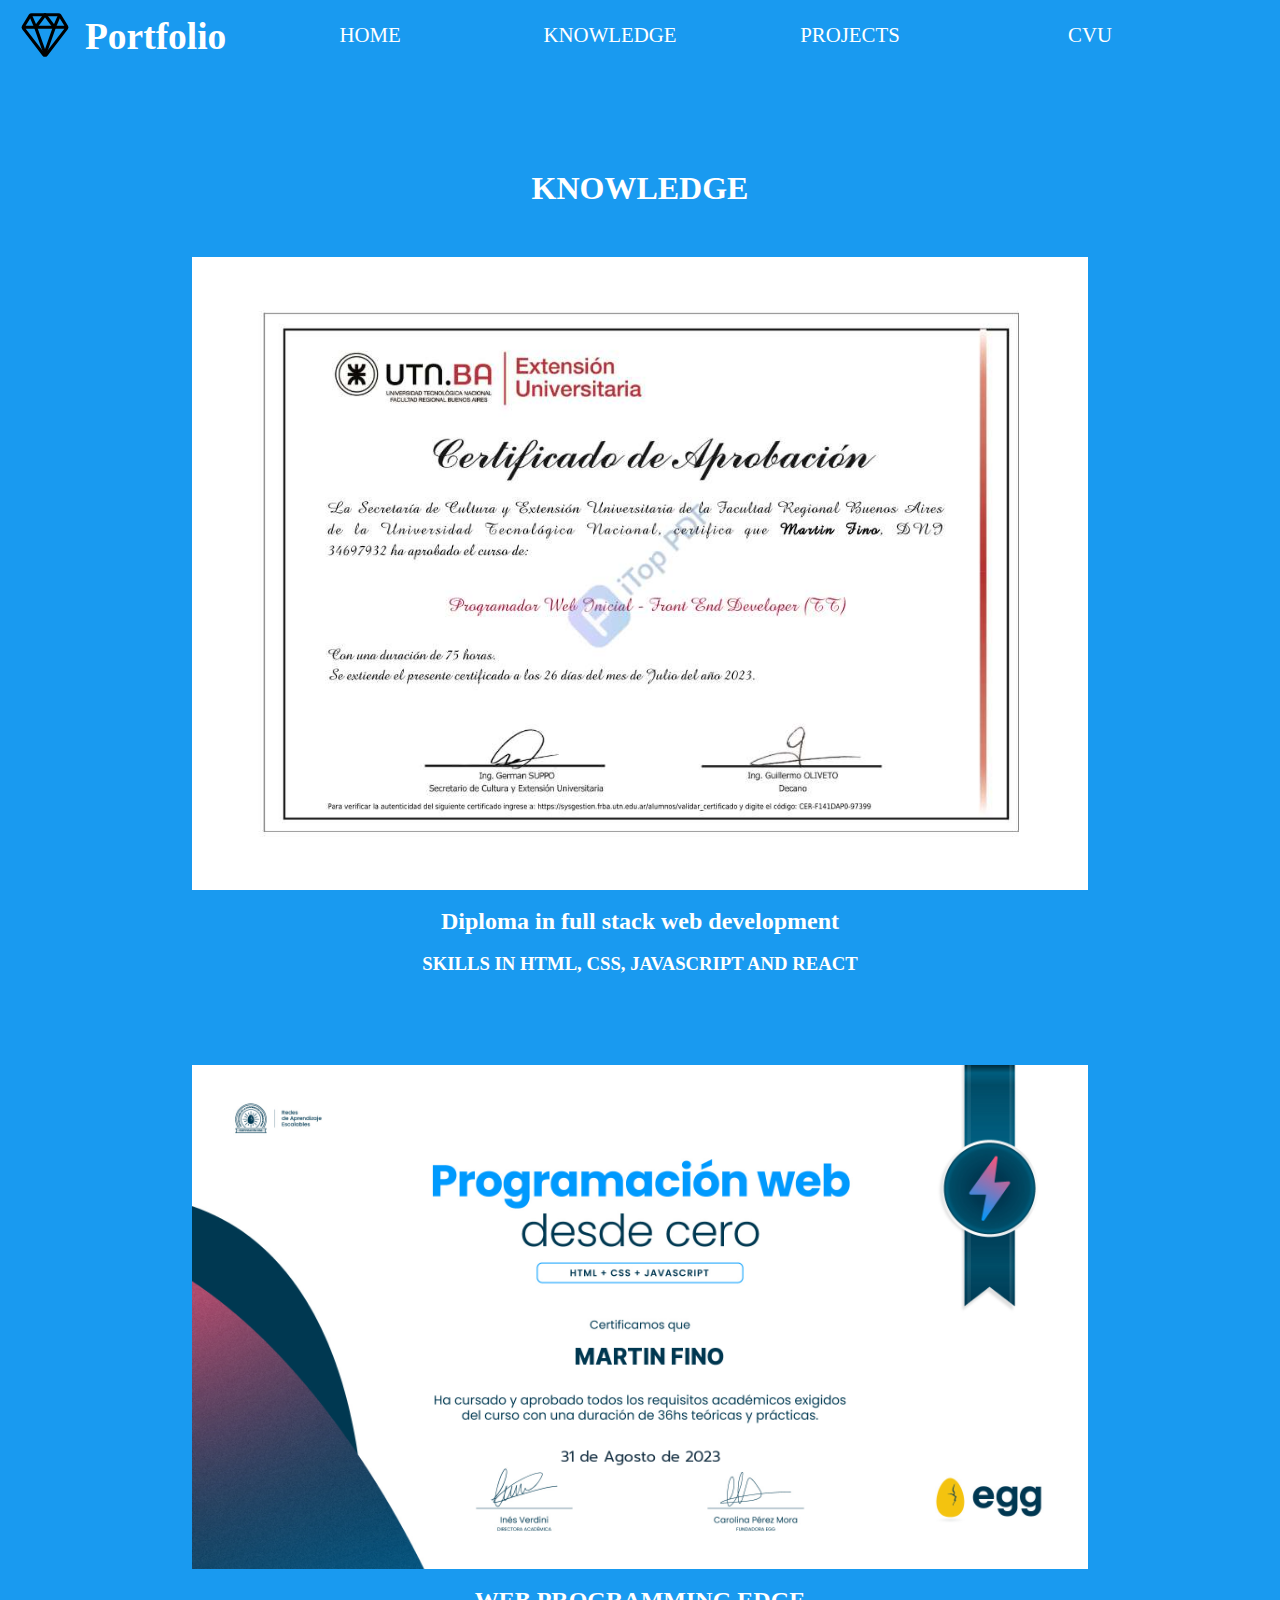
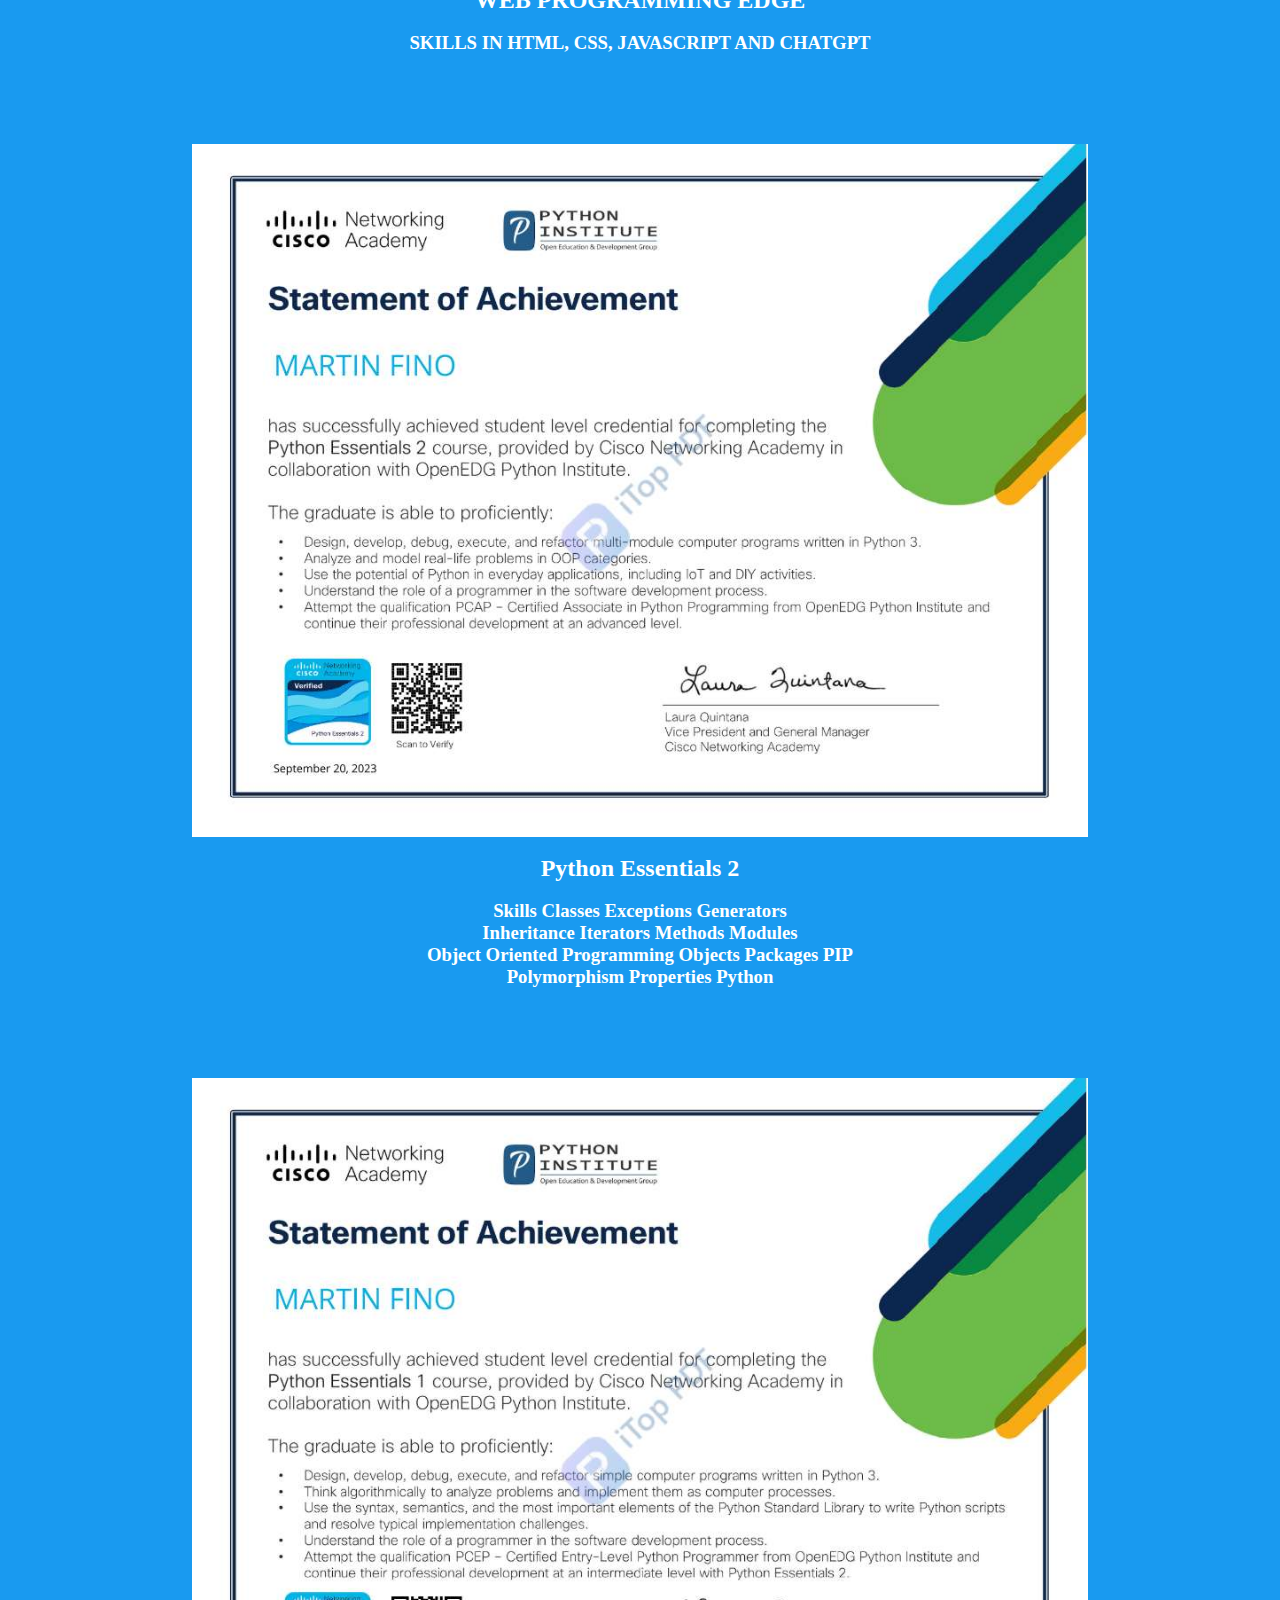
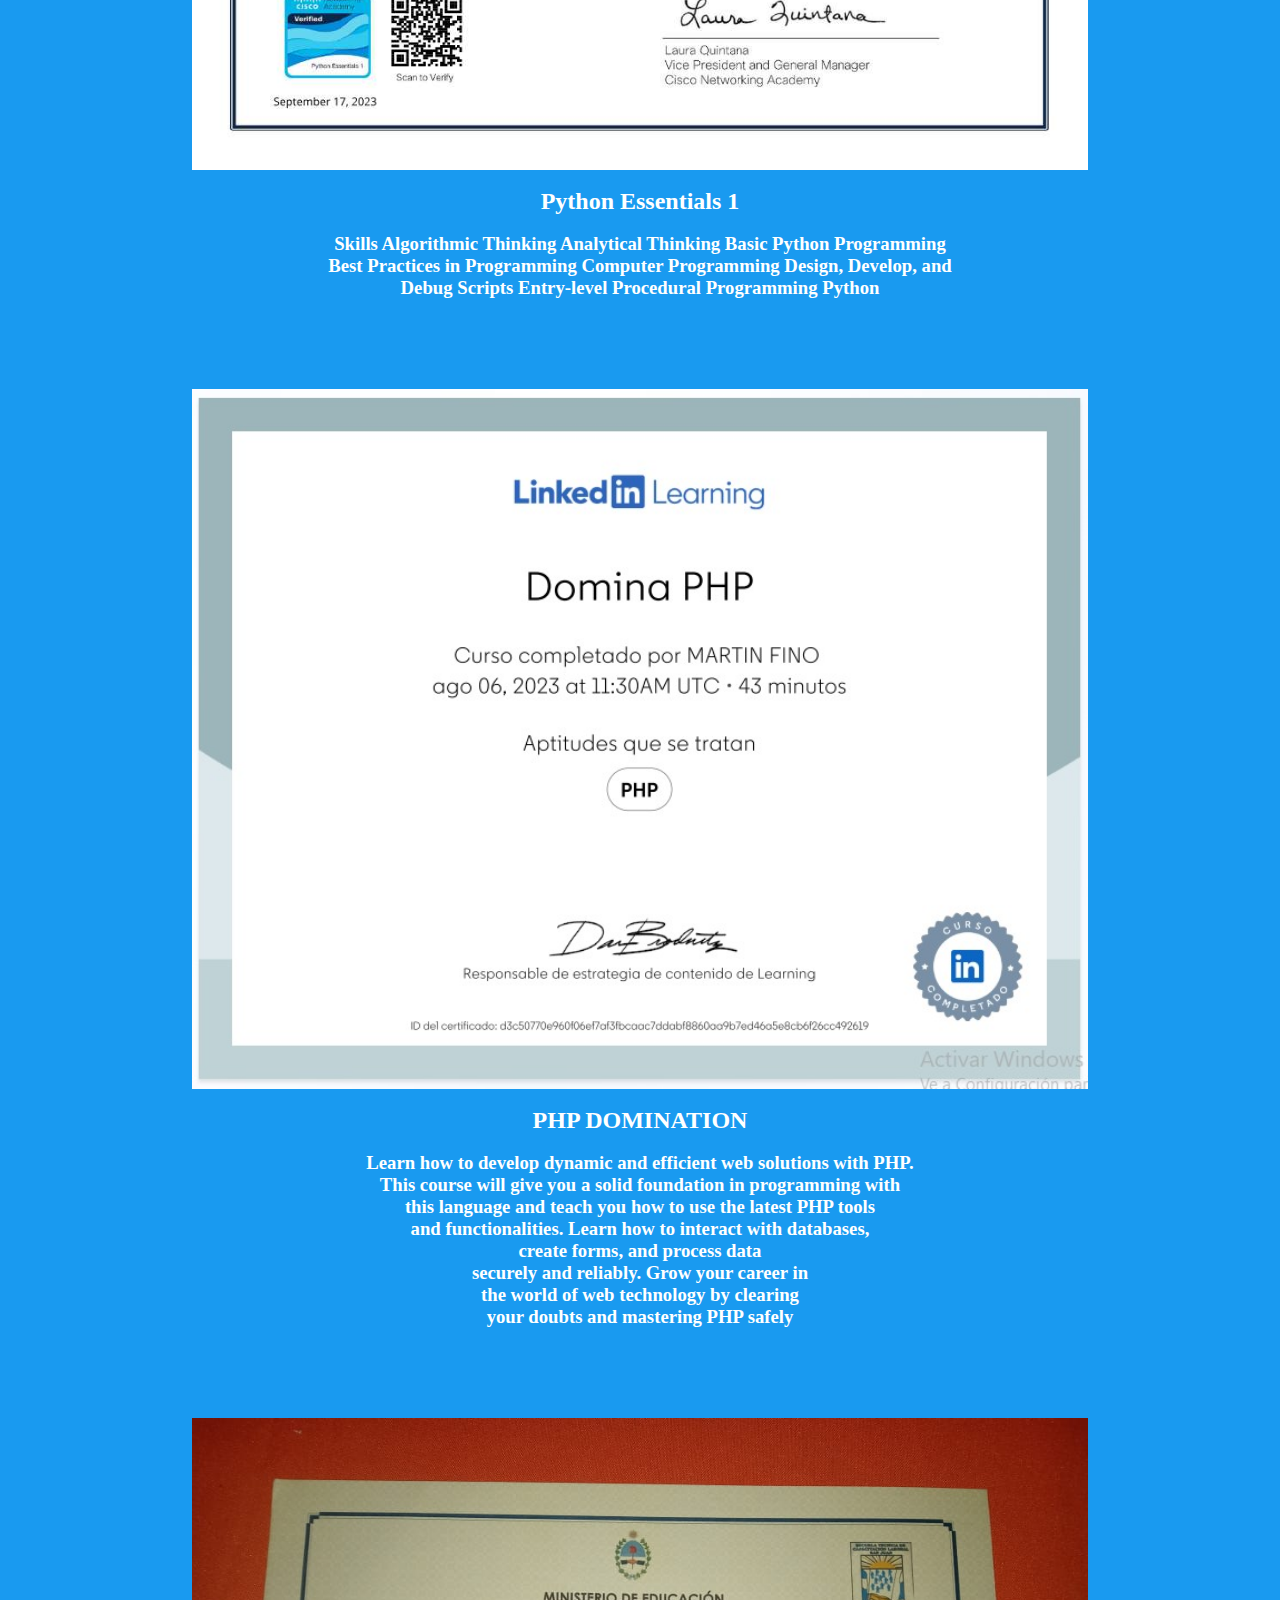
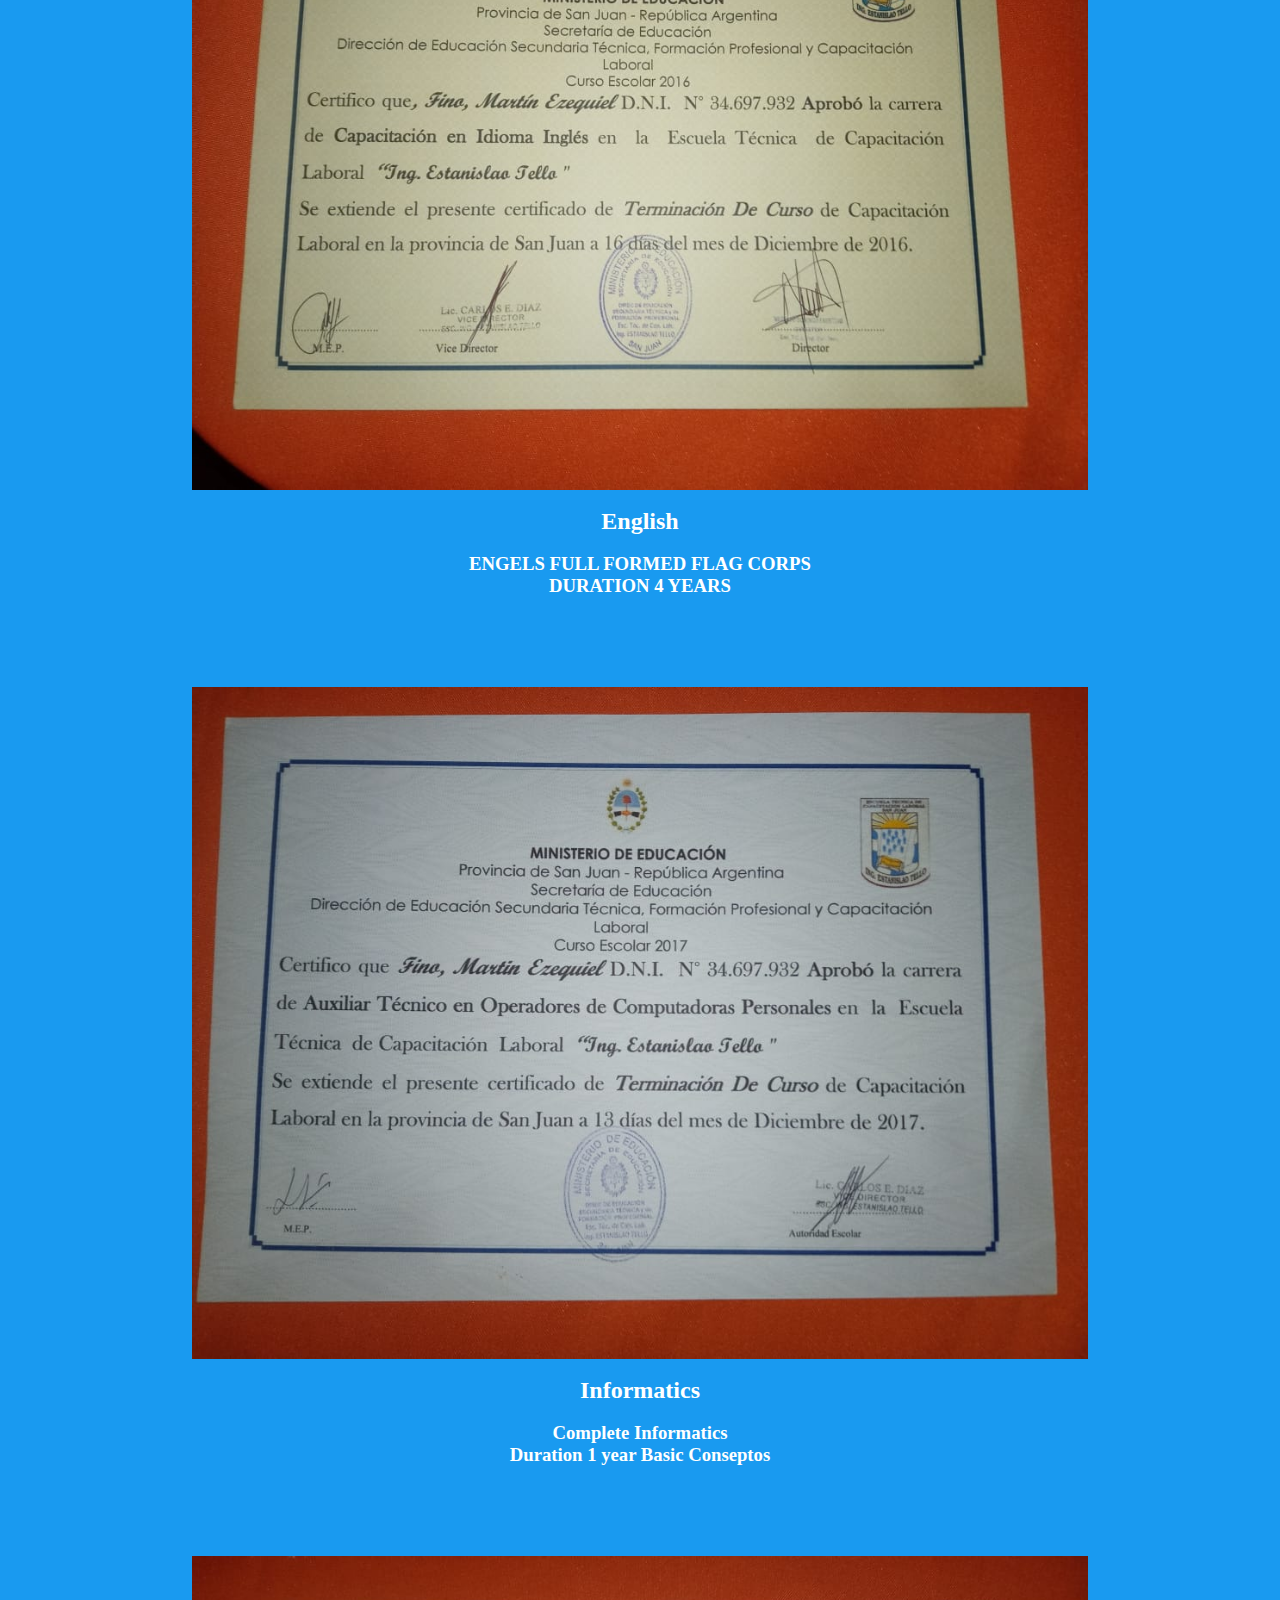
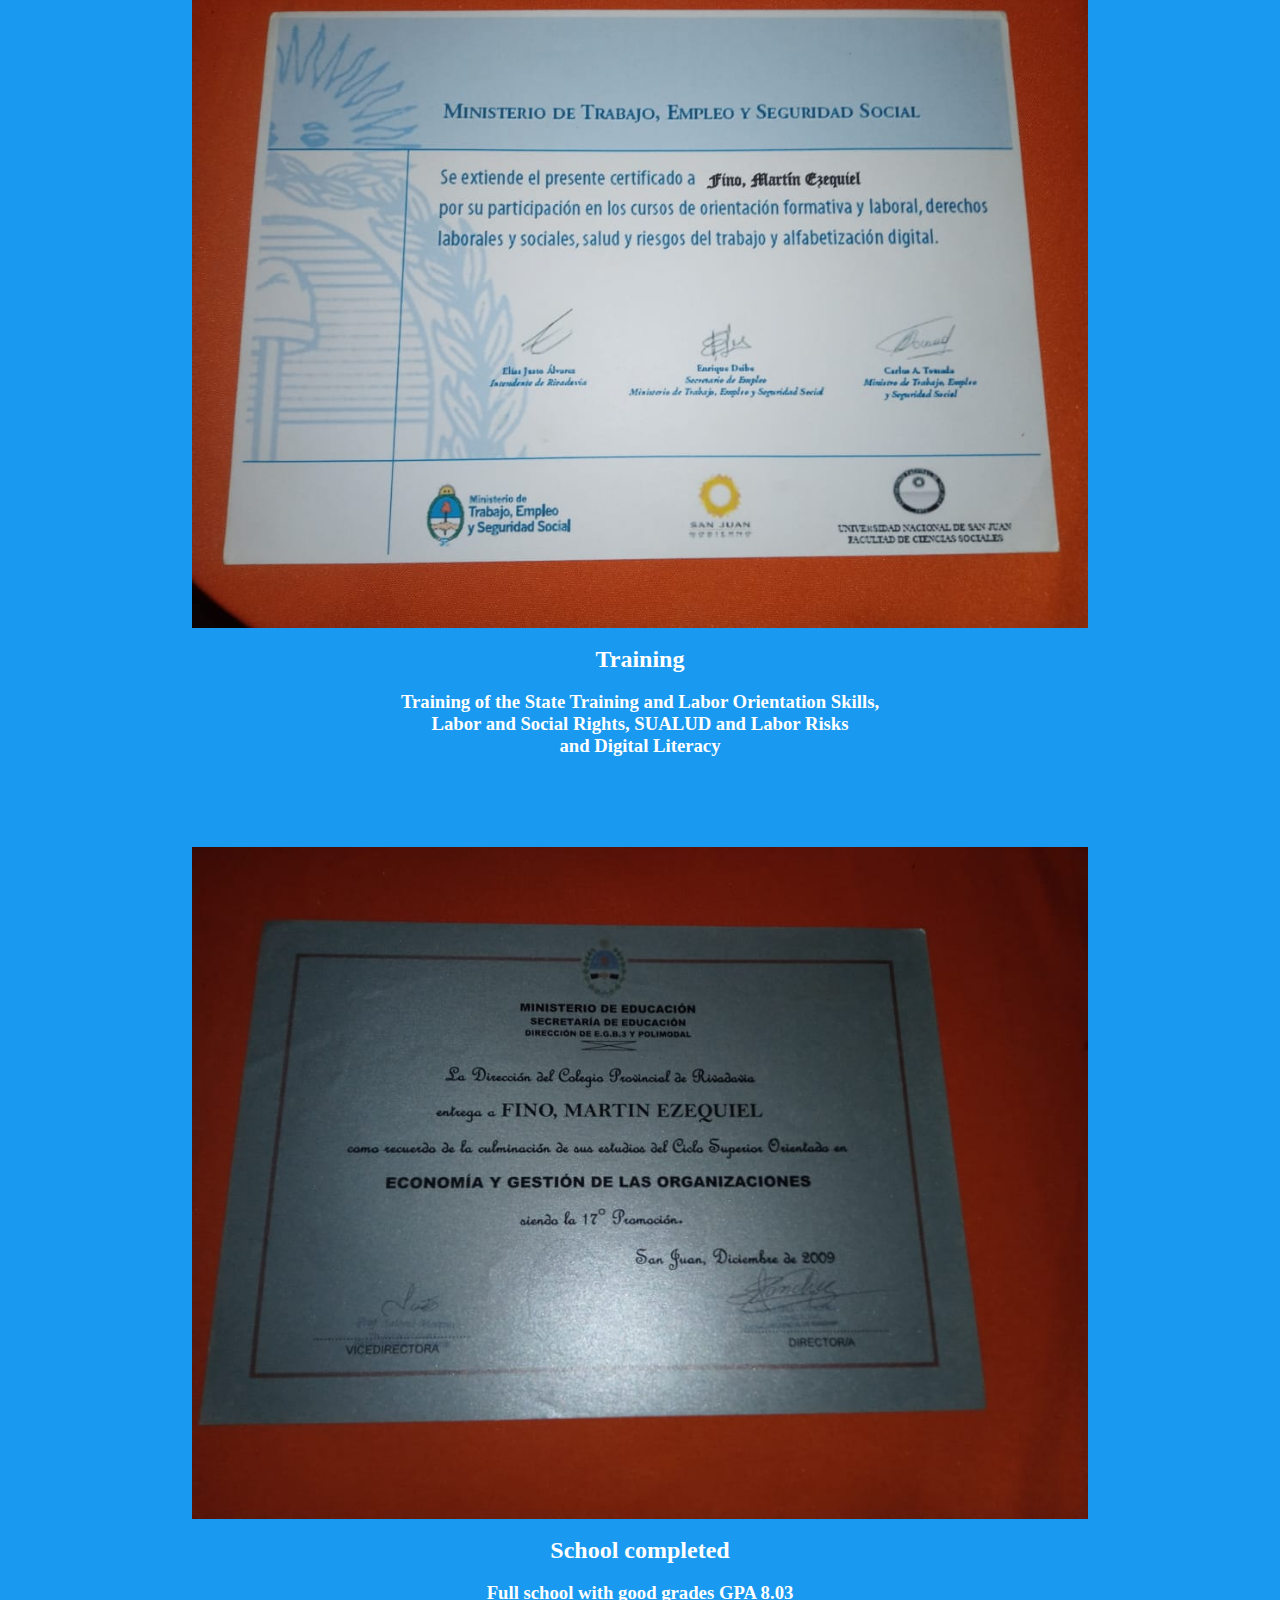
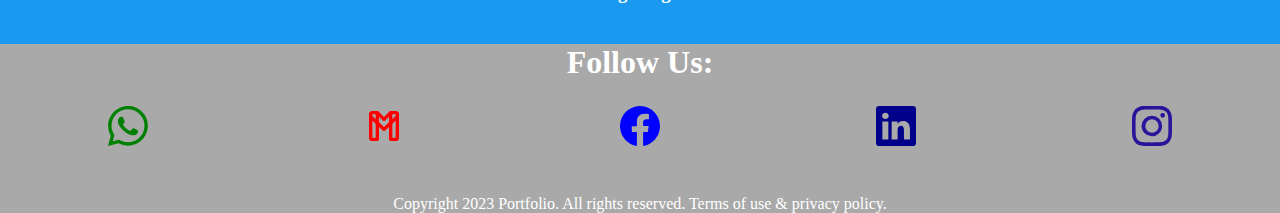
==== PAGE/KNOWLEDE.HTML @ e9151f16 "first commit" ====
<!DOCTYPE html>
<html lang="en">
<head>
    <meta charset="UTF-8">
    <meta name="viewport" content="width=device-width, initial-scale=1.0">
    <title>KNOWLEDGE</title>
    <link rel="stylesheet" href="../CSS/KOWLEDE.CSS">
</head>
<body>
    <header>
        <div class="logo">
            <a href="../index.html"><img src="../IMAGENES/diamond-outline.svg" alt="logo">
            </a>
            <div class="logo1">
                <h3>Portfolio</h3>
            </div>
        </div>
        <nav>
            <ul class="enlaces-menu">
                <li>
                    <a href="../index.html" class="color1">HOME</a>
                </li>
                <li>
                    <a href="../PAGE/KNOWLEDE.HTML" class="color1">KNOWLEDGE</a>
                </li>
                <li>
                    <a href="../PAGE/PROJECTS.HTML" class="color1">PROJECTS</a>
                </li>
                <!-- <li>
                    <a href="../PAGE/RESUME.HTML" class="color1">RESUME</a>
                </li> -->
                <li>
                    <a href="../IMAGENES/Martin_Fino (2).pdf" target="_blank" class="color1">CVU</a>
                </li>
            </ul>
            <button class="ham" type="button">
                <span class="br-1"></span>
                <span class="br-2"></span>
                <span class="br-3"></span>
            </button>
        </nav>
    </header>
    <section>
        <main>
            <h1 class="t">KNOWLEDGE</h1>
            <div class="card">
                <img src="../IMAGENES/estudios/Certificados_1.jpg" alt="titulo" class="img">
                <br>
                <h2>Diploma in full stack web development</h2>
                <br>
                <h3>SKILLS IN HTML, CSS, JAVASCRIPT AND REACT</h3>
            </div>
            <div class="card">
                <img src="../IMAGENES/estudios/Programación Web desde Cero.jpeg" alt="titulo" class="img">
                <br>
                <h2>WEB PROGRAMMING EDGE</h2>
                <br>
                <h3>SKILLS IN HTML, CSS, JAVASCRIPT AND CHATGPT</h3>
            </div>
            <div class="card">
                <img src="../IMAGENES/estudios/Python_Essentials_2_Badge20230920-42-sxva0k_1.jpg" alt="titulo" class="img">
                <br>
                <h2>Python Essentials 2</h2>
                <br>
                <h3>Skills
                    Classes
                    Exceptions
                    Generators <br>
                    Inheritance 
                    Iterators
                    Methods
                    Modules <br>
                    Object Oriented Programming
                    Objects 
                    Packages
                    PIP <br>
                    Polymorphism
                    Properties
                    Python</h3>
            </div>
            <div class="card">
                <img src="../IMAGENES/estudios/PYTHON_1.jpg" alt="titulo" class="img">
                <br>
                <h2>Python Essentials 1</h2>
                <br>
                <h3>Skills
                    Algorithmic Thinking
                    Analytical Thinking
                    Basic Python Programming <br>
                    Best Practices in Programming
                    Computer Programming
                    Design, Develop, and  <br>Debug Scripts
                    Entry-level
                    Procedural Programming
                    Python</h3>
            </div>
            <div class="card">
                <img src="../IMAGENES/estudios/PHP.jpg" alt="titulo" class="img">
                <br>
                <h2>PHP DOMINATION</h2>
                <br>
                <h3>Learn how to develop dynamic and efficient web solutions with PHP. <br> This course will give you a solid foundation in programming with <br> this language and teach you how to use the latest PHP tools <br> and functionalities. Learn how to interact with databases, <br> create forms, and process data <br> securely and reliably. Grow your career in <br> the world of web technology by clearing <br> your doubts and mastering PHP safely</h3>
            </div>
            <div class="card">
                <img src="../IMAGENES/estudios/English.jpg" alt="titulo" class="img">
                <br>
                <h2>English</h2>
                <br>
                <h3>ENGELS FULL FORMED FLAG CORPS <br> DURATION 4 YEARS</h3>
            </div>
            <div class="card">
                <img src="../IMAGENES/estudios/info.jpg" alt="titulo" class="img">
                <br>
                <h2>Informatics</h2>
                <br>
                <h3>Complete Informatics <br> Duration 1 year Basic Conseptos</h3>
            </div>
            <div class="card">
                <img src="../IMAGENES/estudios/proyects.jpg" alt="titulo" class="img">
                <br>
                <h2>Training</h2>
                <br>
                <h3 class="text">Training of the State Training and Labor Orientation Skills,<br> Labor and Social Rights, SUALUD and Labor Risks <br> and Digital Literacy</h3>
            </div>
            <div class="card">
                <img src="../IMAGENES/estudios/school.jpg" alt="titulo" class="img">
                <br>
                <h2>School completed</h2>
                <br>
                <h3>Full school with good grades GPA 8.03</h3>
            </div>
        </main>
    </section>
    <footer class='footer'>
        <div>
            <h3 class="us">Follow Us:</h3>
        </div>
        <div class="bottonfooter">
            <div>
                <nav>
                    <a href="https://chat.whatsapp.com/LFIH859lJWk7SnkrAvkCuC" target="_blank" class="whatsapp">
                        <svg xmlns="http://www.w3.org/2000/svg" width="40" height="40" fill="currentColor" class="bi bi-whatsapp" viewBox="0 0 16 16">
                            <path d="M13.601 2.326A7.854 7.854 0 0 0 7.994 0C3.627 0 .068 3.558.064 7.926c0 1.399.366 2.76 1.057 3.965L0 16l4.204-1.102a7.933 7.933 0 0 0 3.79.965h.004c4.368 0 7.926-3.558 7.93-7.93A7.898 7.898 0 0 0 13.6 2.326zM7.994 14.521a6.573 6.573 0 0 1-3.356-.92l-.24-.144-2.494.654.666-2.433-.156-.251a6.56 6.56 0 0 1-1.007-3.505c0-3.626 2.957-6.584 6.591-6.584a6.56 6.56 0 0 1 4.66 1.931 6.557 6.557 0 0 1 1.928 4.66c-.004 3.639-2.961 6.592-6.592 6.592zm3.615-4.934c-.197-.099-1.17-.578-1.353-.646-.182-.065-.315-.099-.445.099-.133.197-.513.646-.627.775-.114.133-.232.148-.43.05-.197-.1-.836-.308-1.592-.985-.59-.525-.985-1.175-1.103-1.372-.114-.198-.011-.304.088-.403.087-.088.197-.232.296-.346.1-.114.133-.198.198-.33.065-.134.034-.248-.015-.347-.05-.099-.445-1.076-.612-1.47-.16-.389-.323-.335-.445-.34-.114-.007-.247-.007-.38-.007a.729.729 0 0 0-.529.247c-.182.198-.691.677-.691 1.654 0 .977.71 1.916.81 2.049.098.133 1.394 2.132 3.383 2.992.47.205.84.326 1.129.418.475.152.904.129 1.246.08.38-.058 1.171-.48 1.338-.943.164-.464.164-.86.114-.943-.049-.084-.182-.133-.38-.232z"/>
                        </svg>
                    </a>
                </nav>
            </div>
            <div>
                <nav>
                    <a href="https://www.gmail.com/" target="_blank" class="gmail">
                        <svg xmlns="http://www.w3.org/2000/svg" class="icon icon-tabler icon-tabler-brand-gmail" width="40" height="40" viewBox="0 0 24 24" stroke-width="2" stroke="currentColor" fill="none" stroke-linecap="round" stroke-linejoin="round">
                            <path stroke="none" d="M0 0h24v24H0z" fill="none"></path>
                            <path d="M16 20h3a1 1 0 0 0 1 -1v-14a1 1 0 0 0 -1 -1h-3v16z"></path>
                            <path d="M5 20h3v-16h-3a1 1 0 0 0 -1 1v14a1 1 0 0 0 1 1z"></path>
                            <path d="M16 4l-4 4l-4 -4"></path>
                            <path d="M4 6.5l8 7.5l8 -7.5"></path>
                        </svg>
                    </a>
                </nav>
            </div>
            <div>
                <nav>
                    <a href="https://www.facebook.com/profile.php?id=100082192417567&mibextid=2JQ9oc" target="_blank" class="facebook">
                        <svg xmlns="http://www.w3.org/2000/svg" width="40" height="40" fill="currentColor" class="bi bi-facebook" viewBox="0 0 16 16">
                            <path d="M16 8.049c0-4.446-3.582-8.05-8-8.05C3.58 0-.002 3.603-.002 8.05c0 4.017 2.926 7.347 6.75 7.951v-5.625h-2.03V8.05H6.75V6.275c0-2.017 1.195-3.131 3.022-3.131.876 0 1.791.157 1.791.157v1.98h-1.009c-.993 0-1.303.621-1.303 1.258v1.51h2.218l-.354 2.326H9.25V16c3.824-.604 6.75-3.934 6.75-7.951z"/>
                        </svg>
                    </a>
                </nav>
            </div>
            <div>
                <nav>
                    <a href="https://www.linkedin.com/in/martin-fino-966a54286" target="_blank" class="linkedin">
                        <svg xmlns="http://www.w3.org/2000/svg" width="40" height="40" fill="currentColor" class="bi bi-linkedin" viewBox="0 0 16 16">
                            <path d="M0 1.146C0 .513.526 0 1.175 0h13.65C15.474 0 16 .513 16 1.146v13.708c0 .633-.526 1.146-1.175 1.146H1.175C.526 16 0 15.487 0 14.854V1.146zm4.943 12.248V6.169H2.542v7.225h2.401zm-1.2-8.212c.837 0 1.358-.554 1.358-1.248-.015-.709-.52-1.248-1.342-1.248-.822 0-1.359.54-1.359 1.248 0 .694.521 1.248 1.327 1.248h.016zm4.908 8.212V9.359c0-.216.016-.432.08-.586.173-.431.568-.878 1.232-.878.869 0 1.216.662 1.216 1.634v3.865h2.401V9.25c0-2.22-1.184-3.252-2.764-3.252-1.274 0-1.845.7-2.165 1.193v.025h-.016a5.54 5.54 0 0 1 .016-.025V6.169h-2.4c.03.678 0 7.225 0 7.225h2.4z"/>
                        </svg>
                    </a>
                </nav>
            </div>
            <div>
                <nav>
                    <a href="https://www.instagram.com/invites/contact/?i=o2qg4no1tssk&utm_content=rd54gb5" target="_blank" class="instagram">
                        <svg xmlns="http://www.w3.org/2000/svg" width="40" height="40" fill="currentColor" class="bi bi-instagram" viewBox="0 0 16 16">
                            <path d="M8 0C5.829 0 5.556.01 4.703.048 3.85.088 3.269.222 2.76.42a3.917 3.917 0 0 0-1.417.923A3.927 3.927 0 0 0 .42 2.76C.222 3.268.087 3.85.048 4.7.01 5.555 0 5.827 0 8.001c0 2.172.01 2.444.048 3.297.04.852.174 1.433.372 1.942.205.526.478.972.923 1.417.444.445.89.719 1.416.923.51.198 1.09.333 1.942.372C5.555 15.99 5.827 16 8 16s2.444-.01 3.298-.048c.851-.04 1.434-.174 1.943-.372a3.916 3.916 0 0 0 1.416-.923c.445-.445.718-.891.923-1.417.197-.509.332-1.09.372-1.942C15.99 10.445 16 10.173 16 8s-.01-2.445-.048-3.299c-.04-.851-.175-1.433-.372-1.941a3.926 3.926 0 0 0-.923-1.417A3.911 3.911 0 0 0 13.24.42c-.51-.198-1.092-.333-1.943-.372C10.443.01 10.172 0 7.998 0h.003zm-.717 1.442h.718c2.136 0 2.389.007 3.232.046.78.035 1.204.166 1.486.275.373.145.64.319.92.599.28.28.453.546.598.92.11.281.24.705.275 1.485.039.843.047 1.096.047 3.231s-.008 2.389-.047 3.232c-.035.78-.166 1.203-.275 1.485a2.47 2.47 0 0 1-.599.919c-.28.28-.546.453-.92.598-.28.11-.704.24-1.485.276-.843.038-1.096.047-3.232.047s-2.39-.009-3.233-.047c-.78-.036-1.203-.166-1.485-.276a2.478 2.478 0 0 1-.92-.598 2.48 2.48 0 0 1-.6-.92c-.109-.281-.24-.705-.275-1.485-.038-.843-.046-1.096-.046-3.233 0-2.136.008-2.388.046-3.231.036-.78.166-1.204.276-1.486.145-.373.319-.64.599-.92.28-.28.546-.453.92-.598.282-.11.705-.24 1.485-.276.738-.034 1.024-.044 2.515-.045v.002zm4.988 1.328a.96.96 0 1 0 0 1.92.96.96 0 0 0 0-1.92zm-4.27 1.122a4.109 4.109 0 1 0 0 8.217 4.109 4.109 0 0 0 0-8.217zm0 1.441a2.667 2.667 0 1 1 0 5.334 2.667 2.667 0 0 1 0-5.334z"/>
                        </svg>
                    </a>
                </nav>
            </div>
        </div>
        <p class="copy">
            Copyright 2023 Portfolio. All rights reserved. Terms of use & privacy policy.
        </p>
    </footer >
    <Script src="../JS/KNOWLEDGE.JS"></Script>
</body>
</html>
---- CSS/KOWLEDE.CSS ----
*{
    margin: 0;
    padding: 0;
    box-sizing: border-box;
}

body{
    background: #199af0;
    color: white;
    
}
.logo{
    position: none;
    width: 50px;
    height: 50px;
    margin-top: 10px;
    margin-left: 20px;
    
}
.logo1{
    display: inline;
    flex-wrap: wrap;
    position: absolute;
    padding-left: 5px;
    padding-top: 10px;
    font-size: 1.4rem;
    color: white;
    
}

.ham{
    display: none;
    cursor: pointer;
    border: none;
    margin: 0;
    padding: 0;
    background-color: transparent;

}
.ham span{
    display: block;
    background-color: white;
    height: 3px;
    width: 28px;
    margin: 10px auto;
    border-radius: 2px;
}
.enlaces-menu{
    display: flex;
    padding: 0;
}
.enlaces-menu li{
    padding: 0 40px;
    list-style-type: none;
    transition: 0.3s;
}
.enlaces-menu li a{
    text-decoration: none;
    font-size: 1.8rem;
}
.enlaces-menu li:hover{
    color: rgb(6, 15, 146);
}
.color1{
    color: white;
    text-decoration: none;
}
.t{
    display: flex;
    flex-direction: column;
    text-align: center;
    padding-top: 60px;
}

.card{
    display: flex;
    flex-direction: column;
    justify-content: center;
    align-items: center;
    padding-top: 50px;
    padding-bottom: 40px;

}

.img{
    display: flex;
    flex-direction: column;
    width: 700px;
}
.text{
    display: flex;
    flex-direction: column;
    text-align: center;

}
.footer{
    background-color: darkgray;
}

.copy{
    position: none;
    text-align: center;
    margin-top: 20px;
}

.us{
    position: none;
    text-align: center;
    font-size: 2rem;
}
.bottonfooter{
    position: none;
    display: flex;
    flex-direction: row;
    justify-content: center;
    justify-content: space-around;
    
}

.whatsapp{
    color: green;
    
}
.gmail{
    color: red;
}
.facebook{
    color: blue;
}
.instagram{
    color: #29149b;
}
.linkedin{
    color: darkblue;
}


@media (min-width: 320px ) {
    .logo{
        position: none;
        width: 50px;
        height: 50px;
        margin-top: 10px;
        margin-left: 20px;
        
    }
    .logo1{
        display: inline;
        flex-wrap: wrap;
        position: absolute;
        padding-left: 15px;
        padding-top: 5px;
        font-size: 2rem;
        color: white;
        
    }
   
    .ham{
        display: block;
        position: absolute;
        top: 15px;
        right: 25px;
    }
    nav{
        flex-direction: column;
        align-items: flex-start;
        padding-top: 25px;
        padding-bottom: 25px;
    }
    .enlaces-menu{
        flex-direction: column;
        justify-content: space-around;
        align-items: center;
        height: 92vh;
        margin: 0;
        padding: 0;
        width: 100%;
        display: none;
    }
    .enlaces-menu li{
        width: 100%;
        text-align: center;
        padding: 20px;
    }
    .enlaces-menu.activado{
        display: flex;
    }
    
    .card{
        display: flex;
        flex-direction: column;
        justify-content: center;
        align-items: center;
        text-align: center;
        padding-top: 50px;
        padding-bottom: 40px;
    
    }
    .img{
        display: flex;
        flex-direction: column;
        width: 70%;
    }
    .text{
        display: flex;
        flex-direction: column;
        text-align: center;
    
    }
}

    @media (min-width: 768px ) {
        .logo{
            position: none;
            width: 50px;
            height: 50px;
            margin-top: 10px;
            margin-left: 20px;
            
        }
        .logo1{
            display: inline;
            flex-wrap: wrap;
            position: absolute;
            padding-left: 15px;
            padding-top: 5px;
            font-size: 2rem;
            color: white;
            
        }
        .ham{
            display: block;
            position: absolute;
            top: 15px;
            right: 25px;
        }
        nav{
            flex-direction: column;
            align-items: flex-start;
            padding-top: 25px;
            padding-bottom: 25px;
        }
        .enlaces-menu{
            flex-direction: column;
            justify-content: space-around;
            align-items: center;
            height: 92vh;
            margin: 0;
            padding: 0;
            width: 100%;
            display: none;
        }
        .enlaces-menu li{
            width: 100%;
            text-align: center;
            padding: 20px;
        }
        .enlaces-menu.activado{
            display: flex;
        }
        
        .card{
            display: flex;
            flex-direction: column;
            justify-content: center;
            align-items: center;
            text-align: center;
            padding-top: 50px;
            padding-bottom: 40px;
        
        }
        
        .img{
            display: flex;
            flex-direction: column;
            width: 70%;
        }
        .text{
            display: flex;
            flex-direction: column;
            text-align: center;
        
        }
    
    
    }
    @media (min-width: 990px ) {
        .logo{
            position: none;
            width: 50px;
            height: 50px;
            margin-top: 10px;
            margin-left: 20px;
            
        }
        .logo1{
        display: flex;
        flex-direction: row;
            display: inline;
            flex-wrap: wrap;
            position: absolute;
            padding-left: 15px;
            padding-top: 5px;
            font-size: 2rem;
            color: white;
            
        }
        .ham{
            display: none;
            cursor: pointer;
            border: none;
            margin: 0;
            padding: 0;
            background-color: transparent;
        
        }
        nav{
            flex-direction: row;
            align-items: flex-start;
            padding-top: 25px;
            padding-bottom: 25px;
        }
        .ham span{
            display: block;
            background-color: white;
            height: 3px;
            width: 28px;
            margin: 10px auto;
            border-radius: 2px;
        }
        .enlaces-menu{
            display: flex;
            flex-direction: row;

            padding: 0;
        }
        .enlaces-menu{
            display: flex;
            flex-direction: row;
            width: 75%;
            margin-left: 250px;
            margin-top: -50px;
            height: 0;
            padding: 0;
        }
        .enlaces-menu li{
            padding: 0 40px;
            list-style-type: none;
            transition: 0.3s;
        }
        .enlaces-menu li a{
            text-decoration: none;
            font-size: 1.3rem;
        }
        .enlaces-menu li:hover{
            color: rgb(6, 15, 146);
        }
        .card{
            display: flex;
            flex-direction: column;
            justify-content: center;
            align-items: center;
            text-align: center;
            padding-top: 50px;
            padding-bottom: 40px;
        
        }
        
        
        

        
        
        }
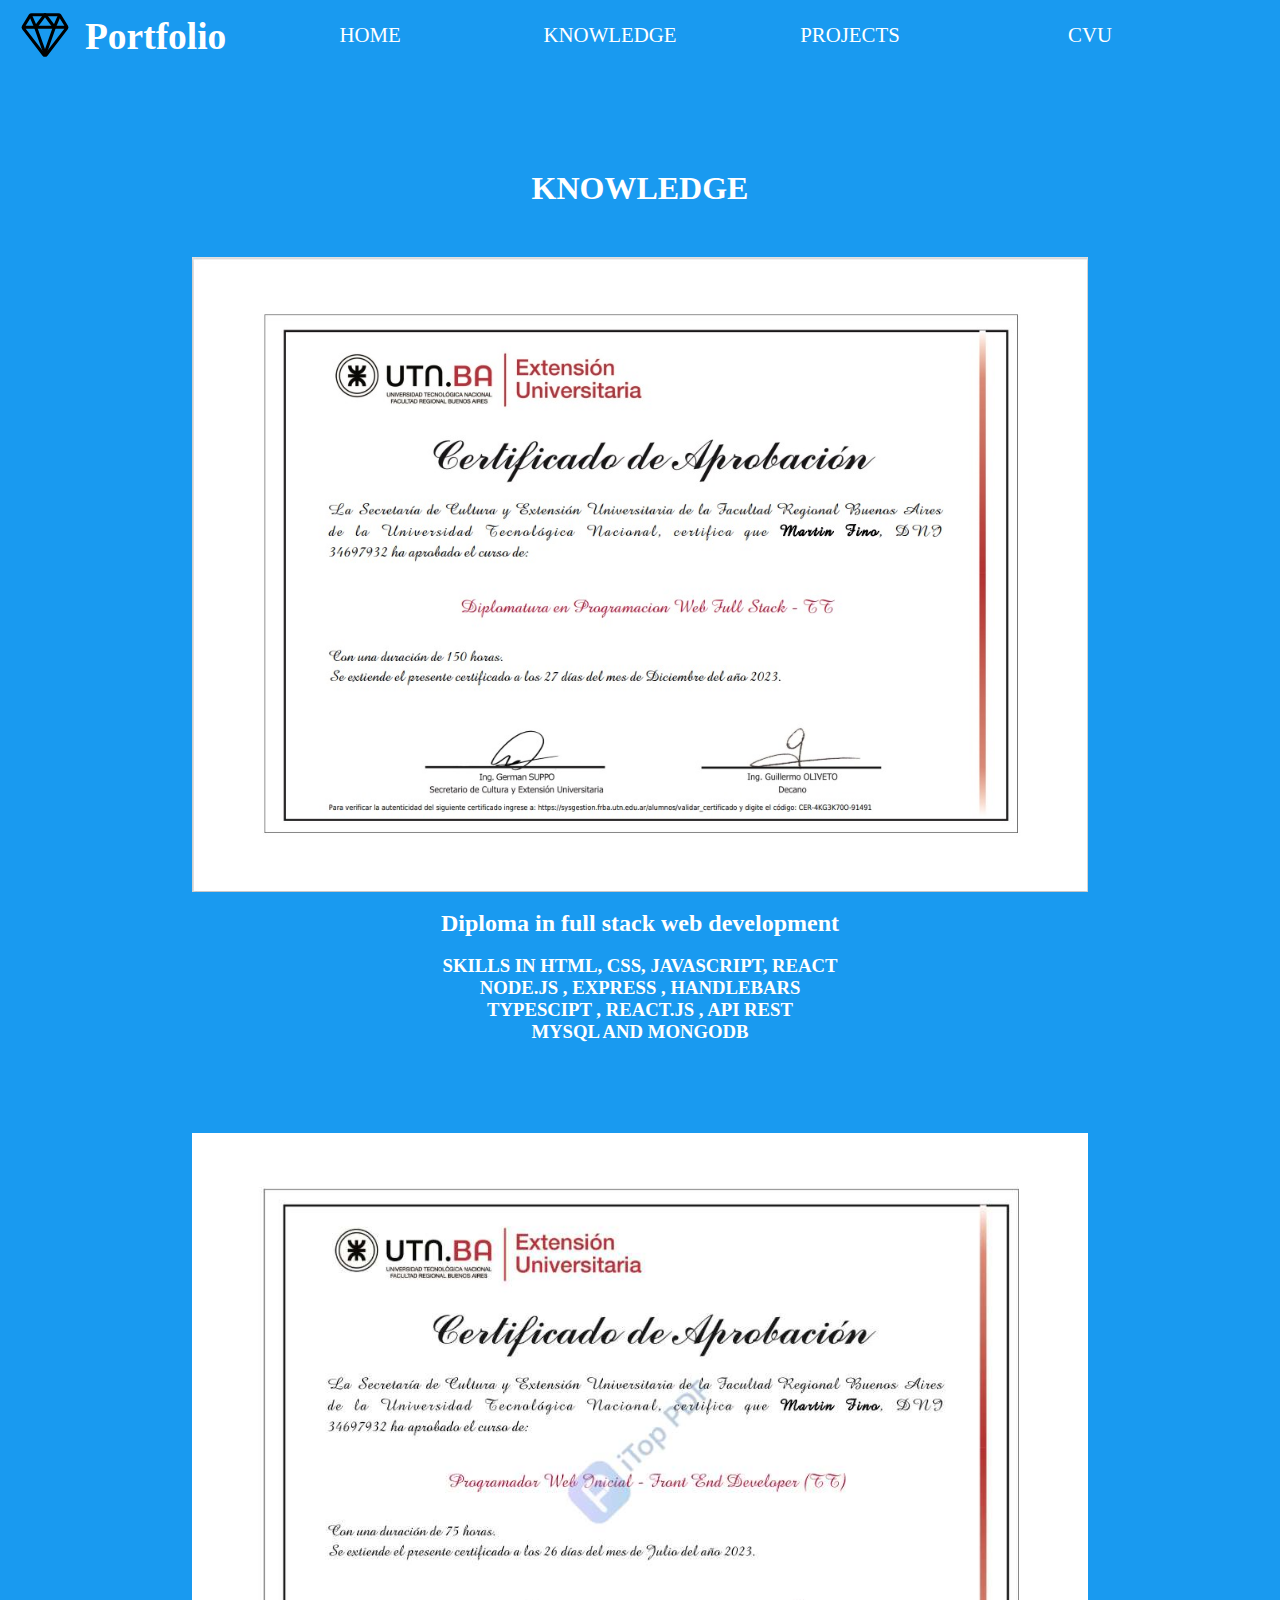
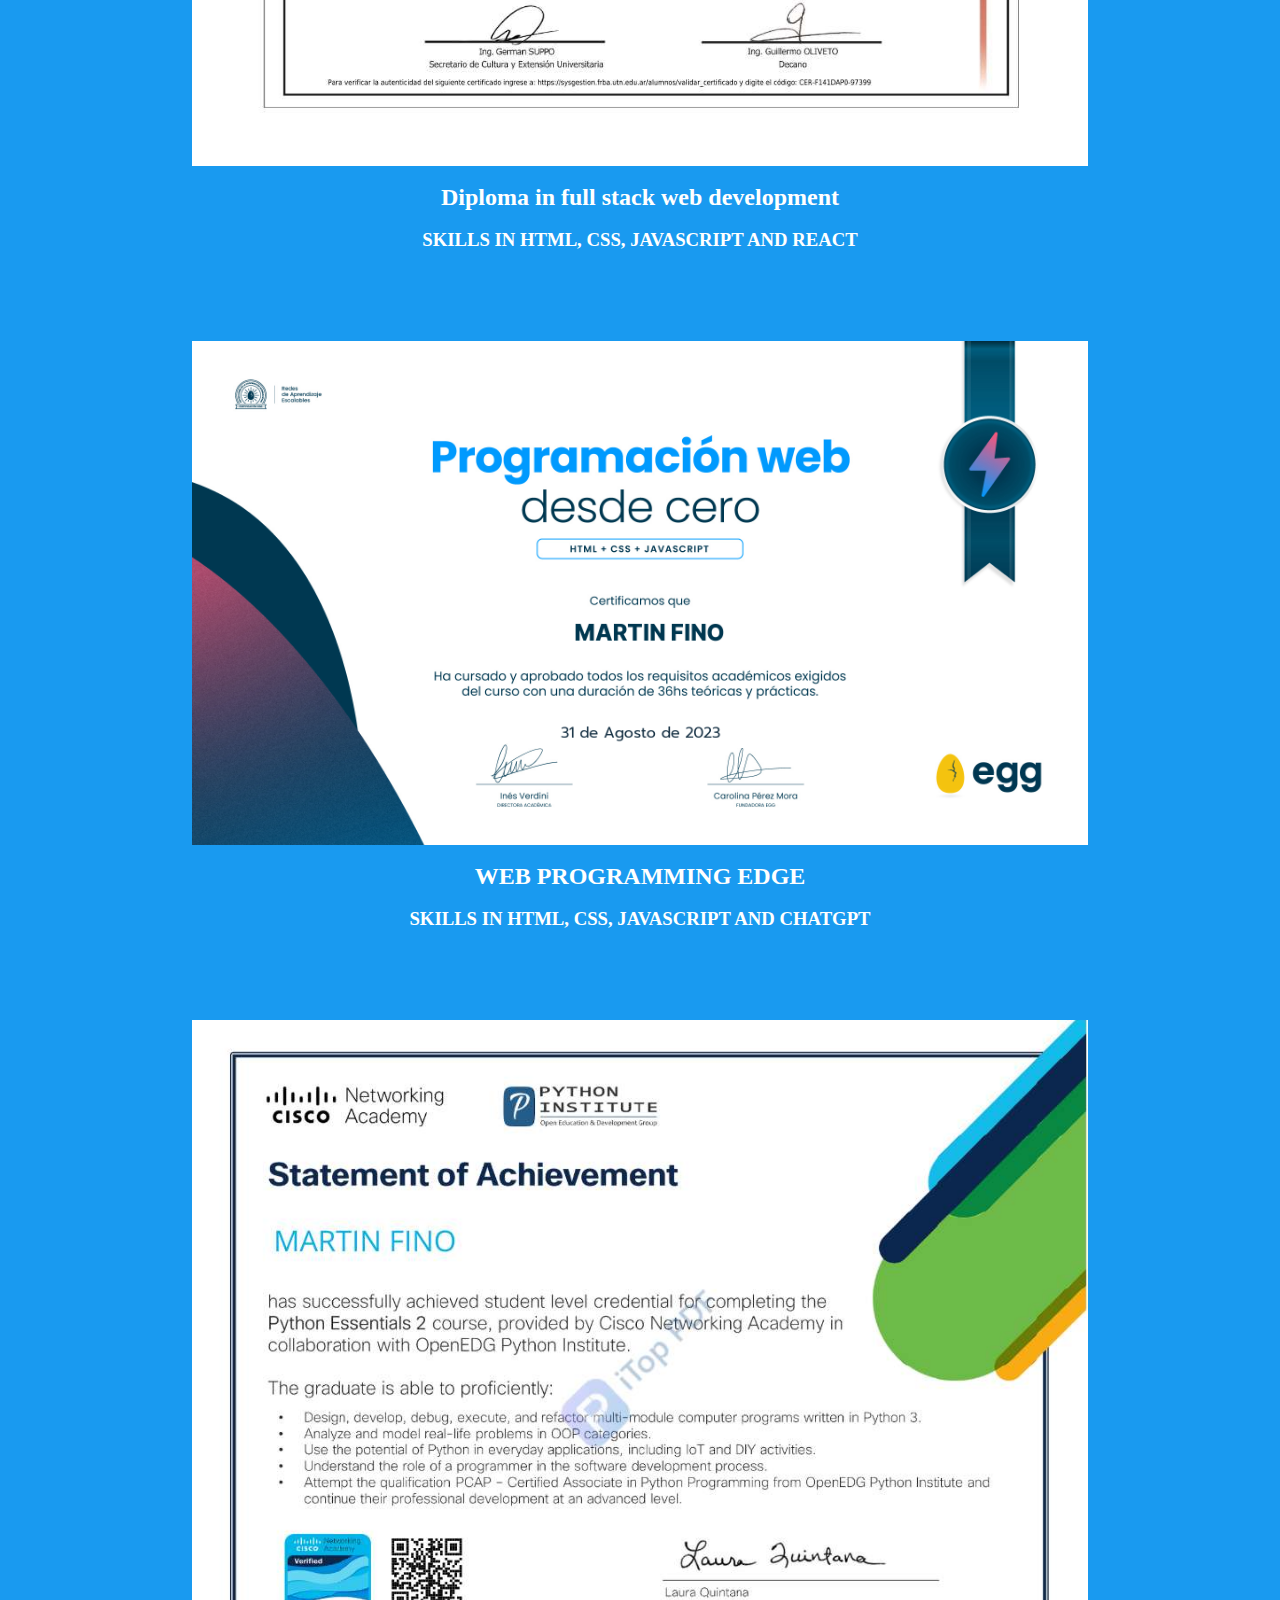
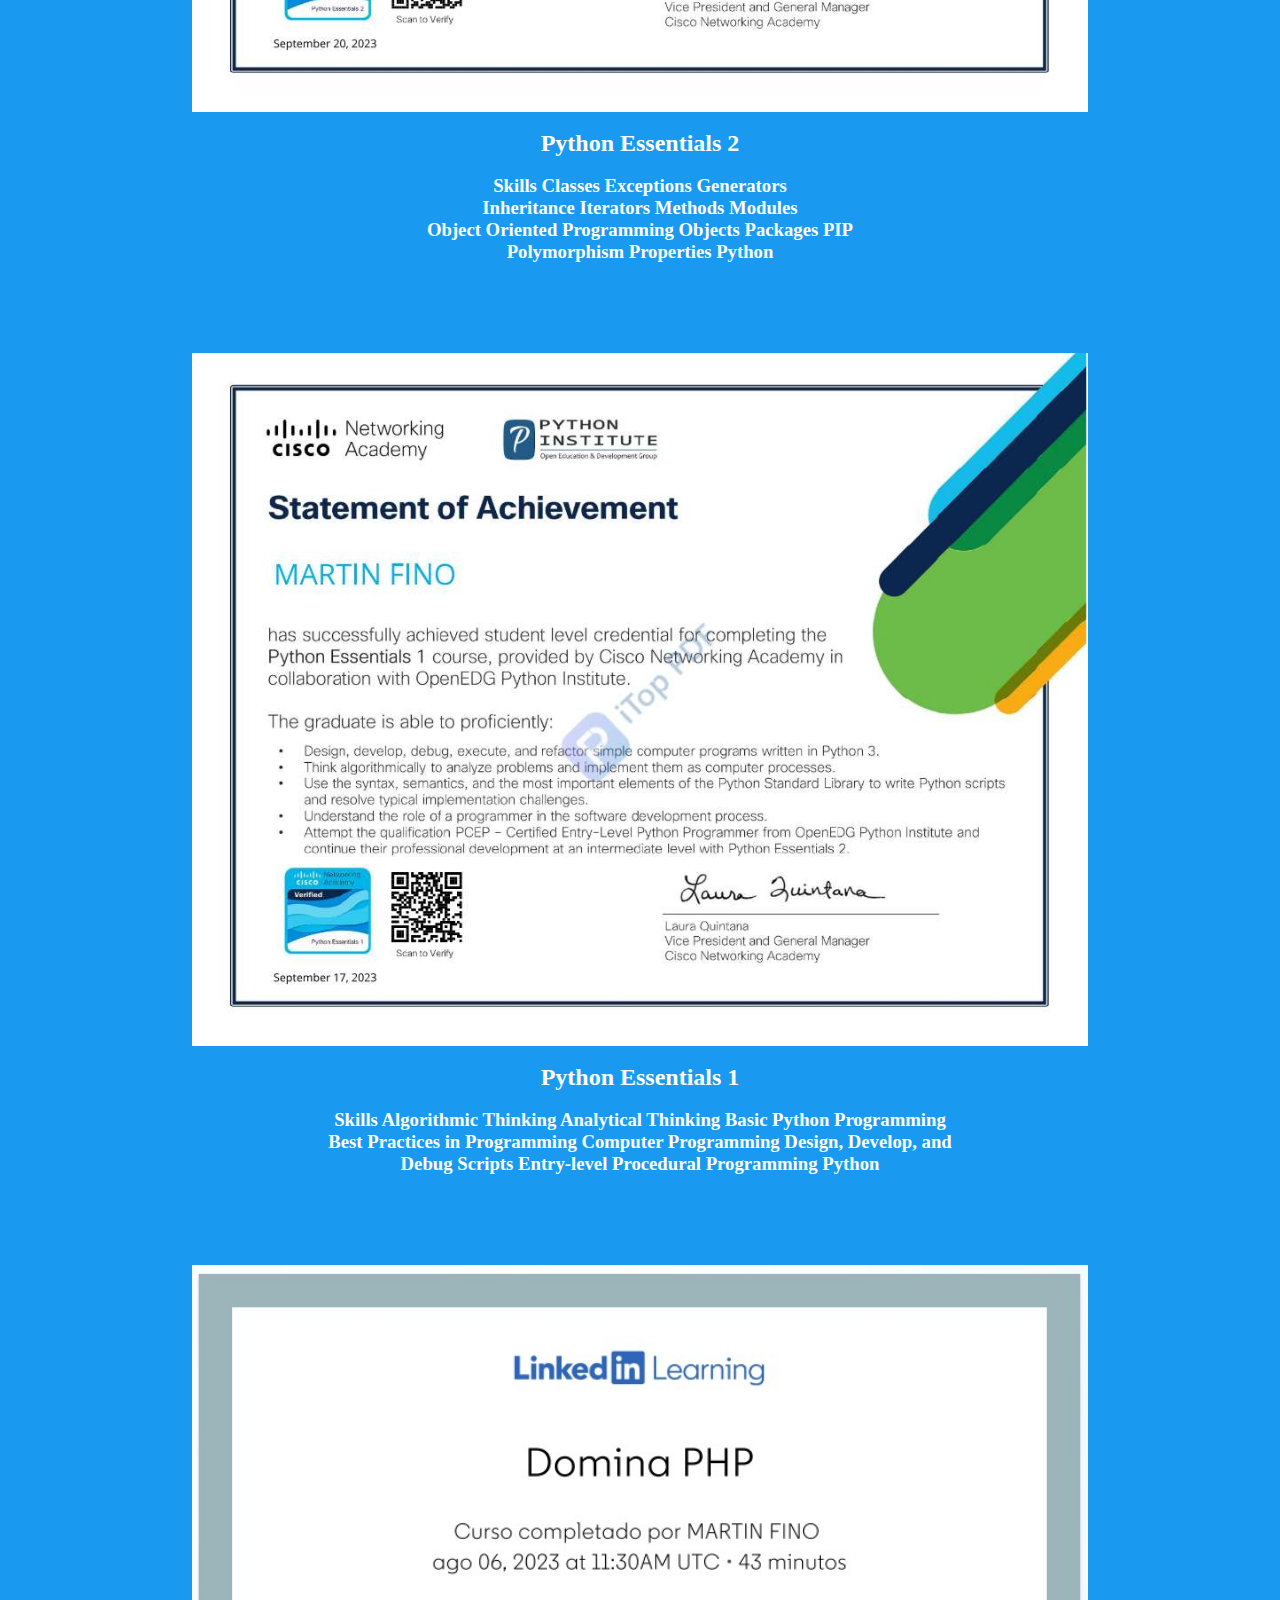
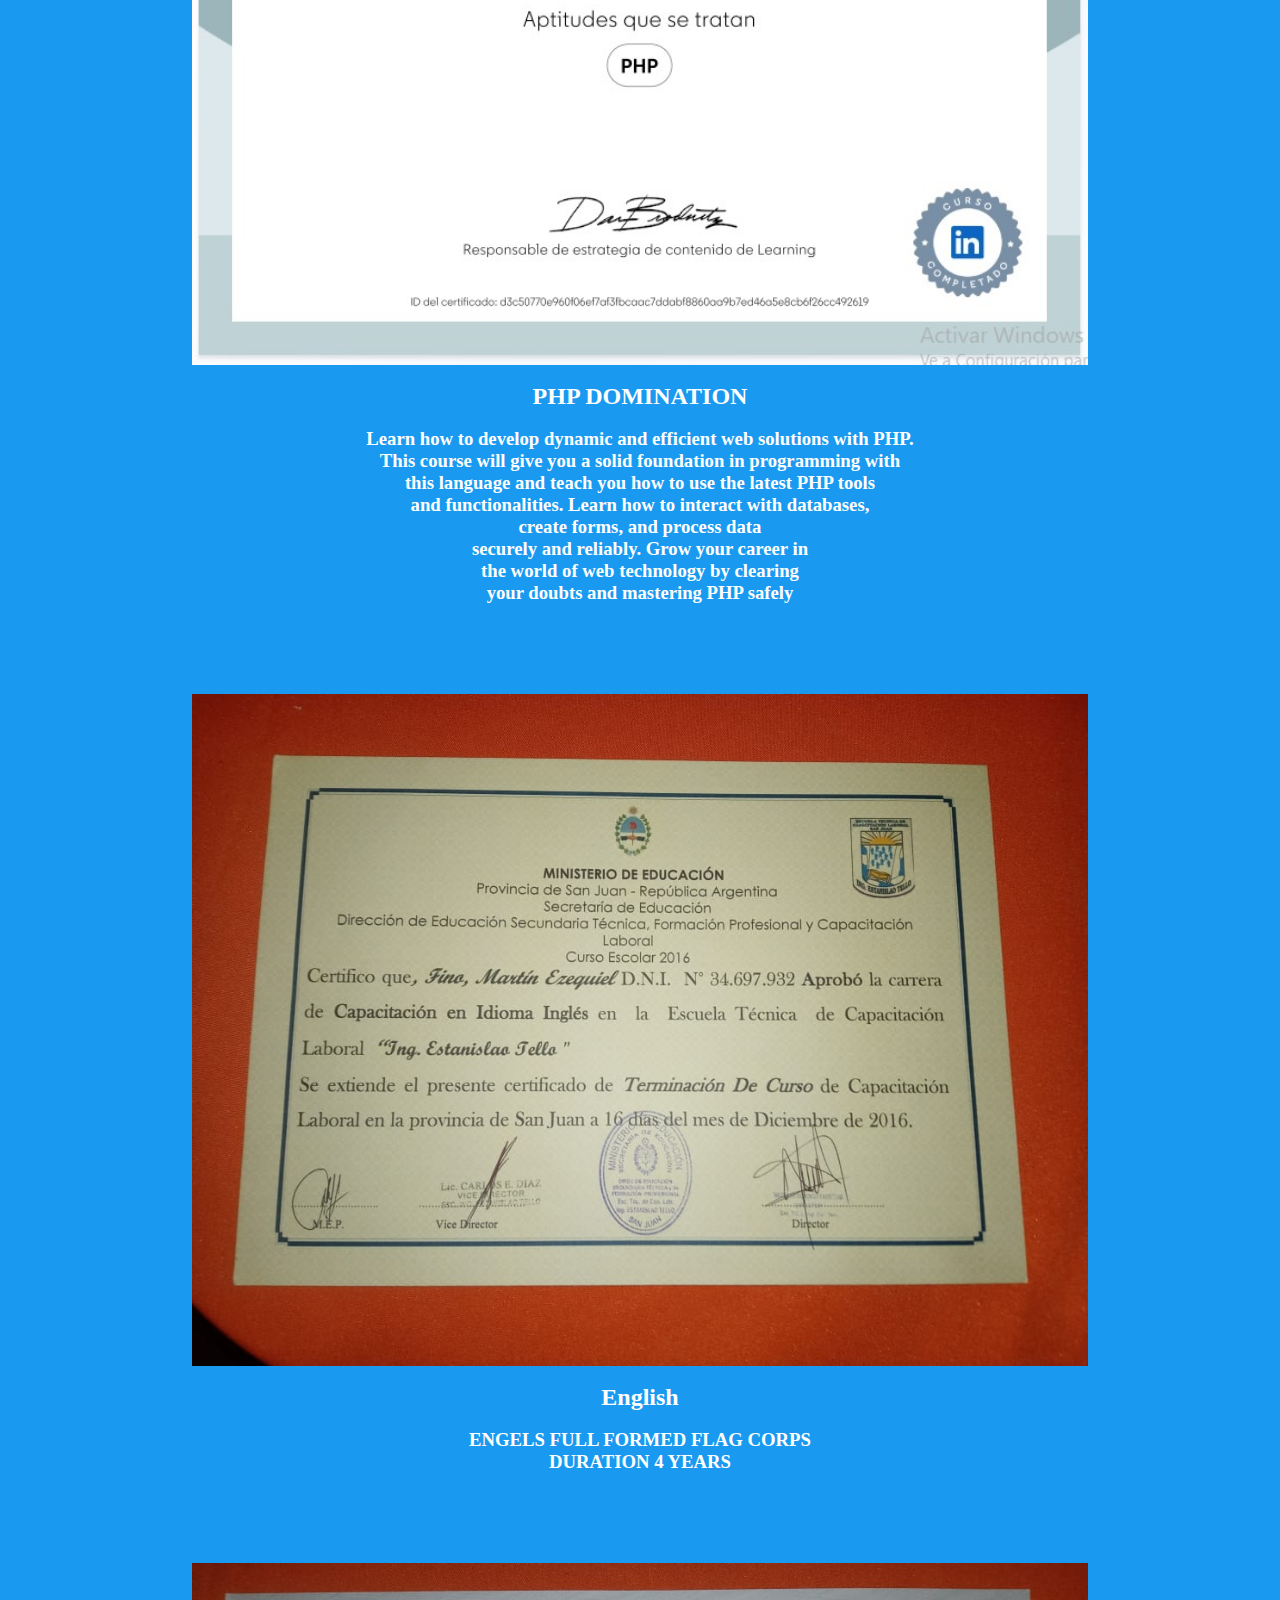
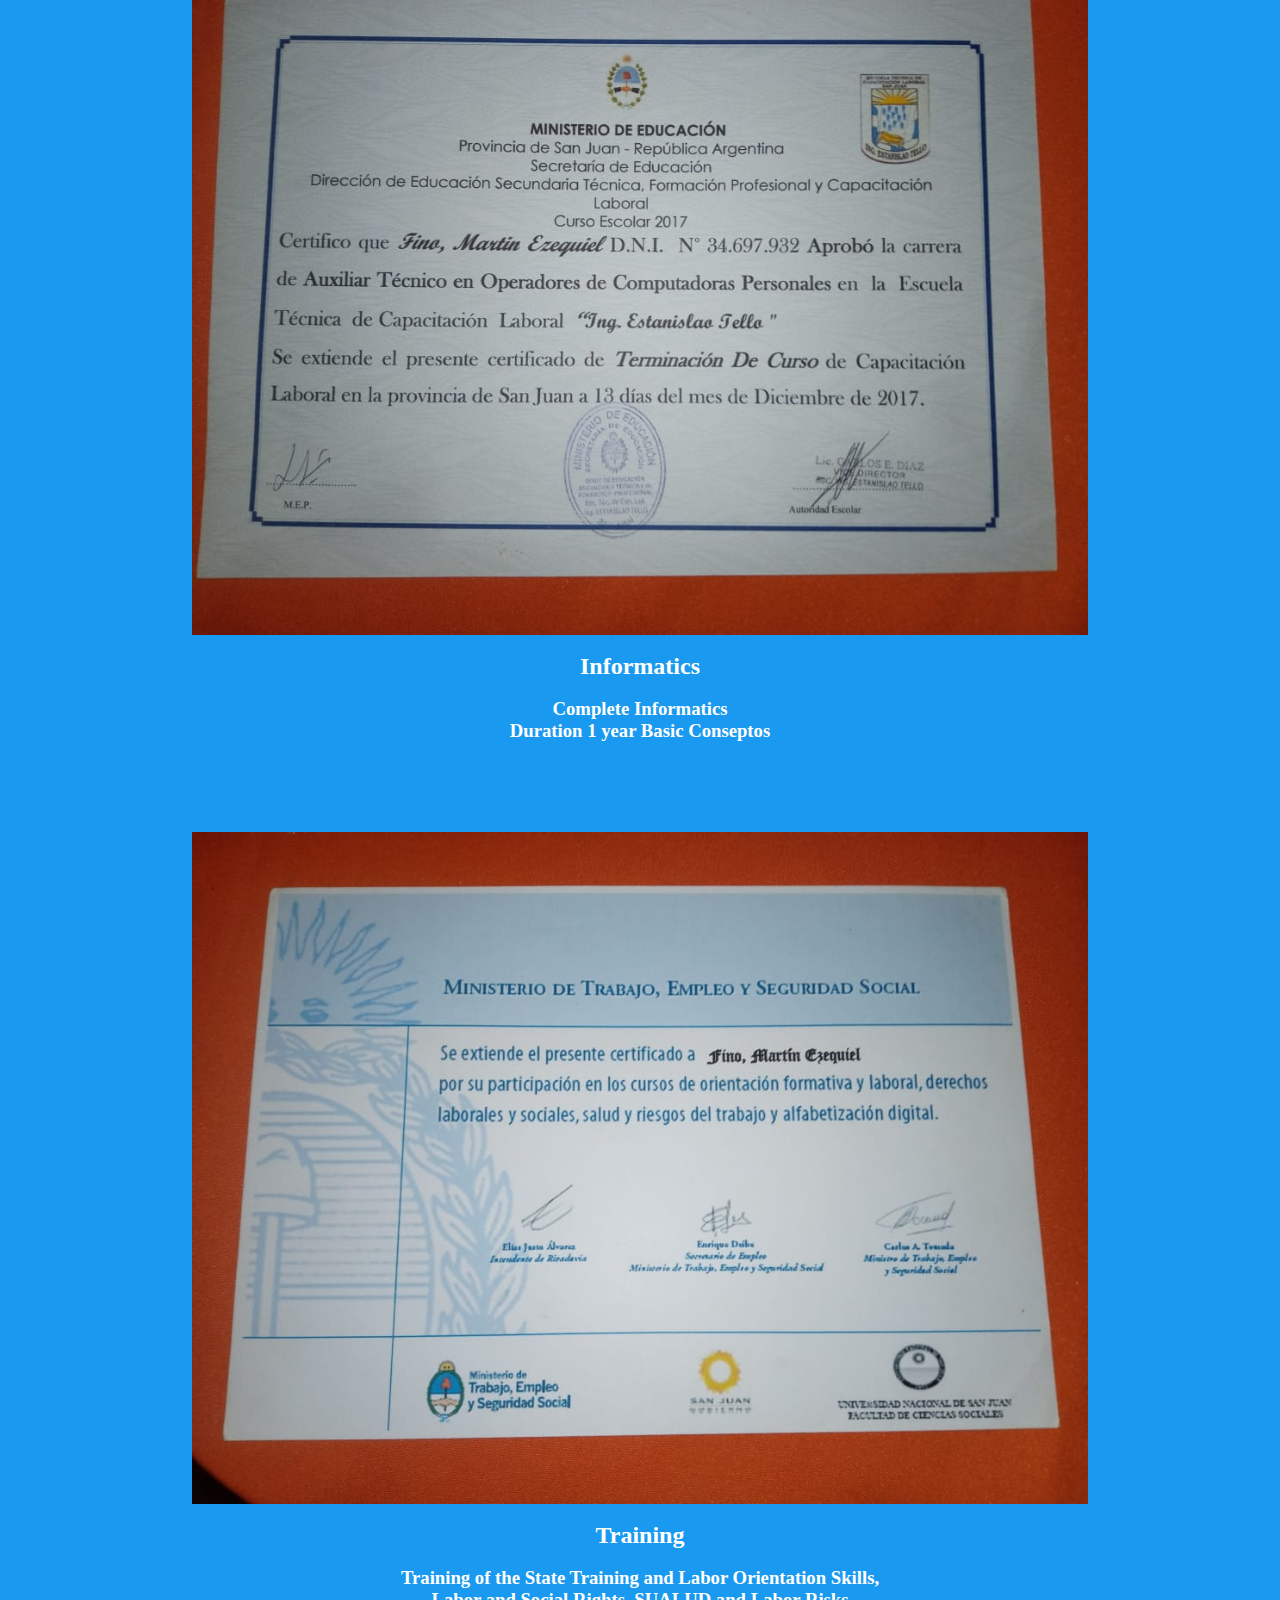
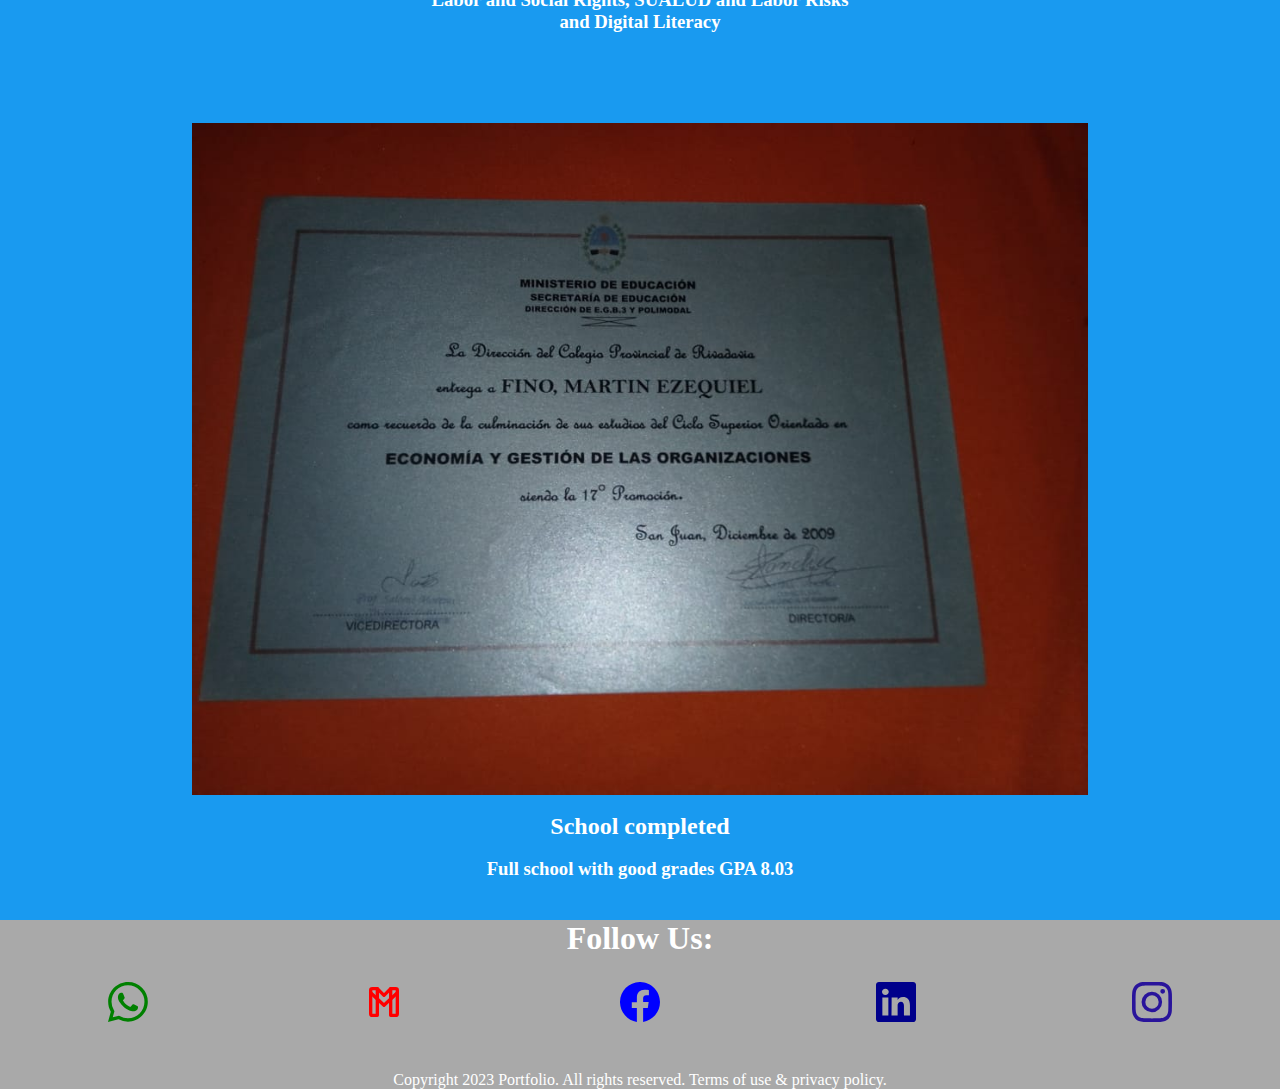
==== commit 58b1dfd2: "dipoloma" ====
--- a/PAGE/KNOWLEDE.HTML
+++ b/PAGE/KNOWLEDE.HTML
@@ -30,7 +30,7 @@
                     <a href="../PAGE/RESUME.HTML" class="color1">RESUME</a>
                 </li> -->
                 <li>
-                    <a href="../IMAGENES/Martin_Fino (2).pdf" target="_blank" class="color1">CVU</a>
+                    <a href="../IMAGENES/MARTIN FINO.pdf" target="_blank" class="color1">CVU</a>
                 </li>
             </ul>
             <button class="ham" type="button">
@@ -43,6 +43,13 @@
     <section>
         <main>
             <h1 class="t">KNOWLEDGE</h1>
+            <div class="card">
+                <img src="../IMAGENES/estudios/Diplomatura.jpg" alt="titulo" class="img">
+                <br>
+                <h2>Diploma in full stack web development</h2>
+                <br>
+                <h3>SKILLS IN HTML, CSS, JAVASCRIPT, REACT <br>NODE.JS , EXPRESS , HANDLEBARS<br>TYPESCIPT , REACT.JS , API REST <br> MYSQL  AND  MONGODB</h3>
+            </div>
             <div class="card">
                 <img src="../IMAGENES/estudios/Certificados_1.jpg" alt="titulo" class="img">
                 <br>
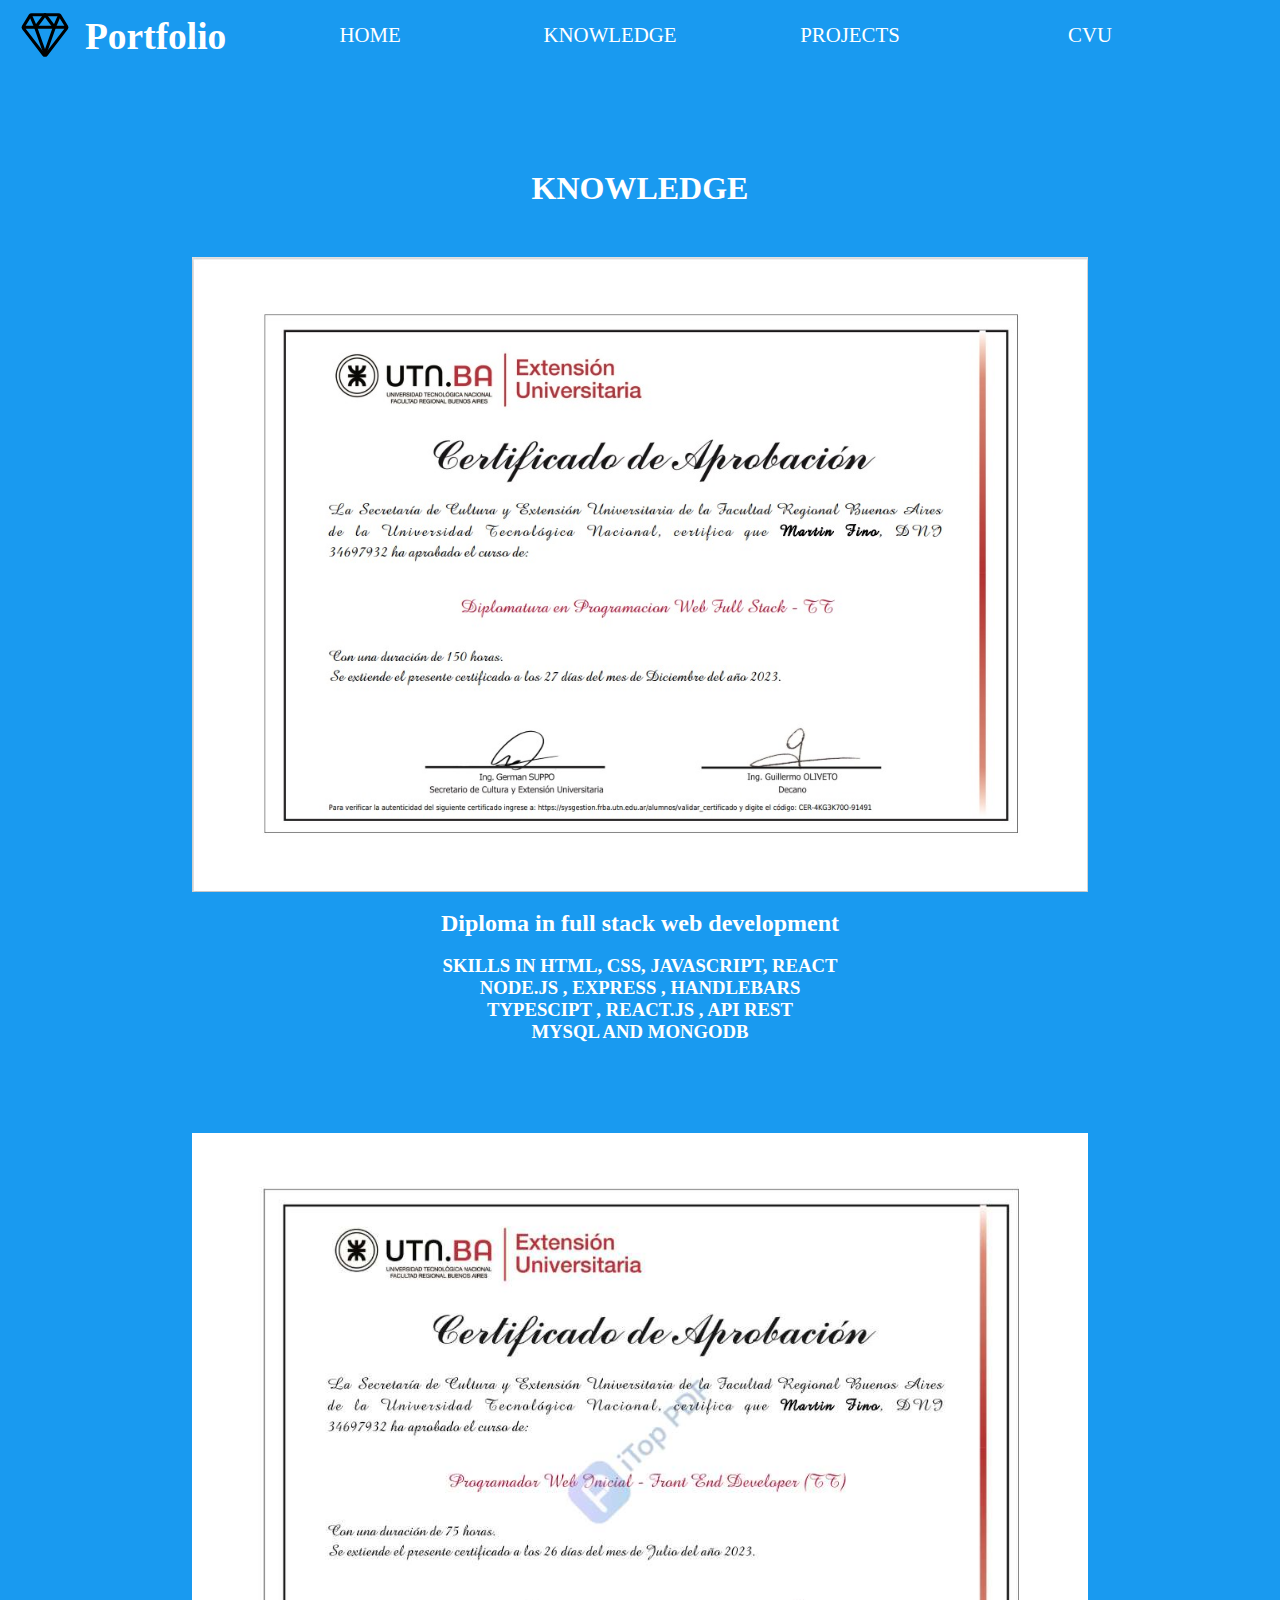
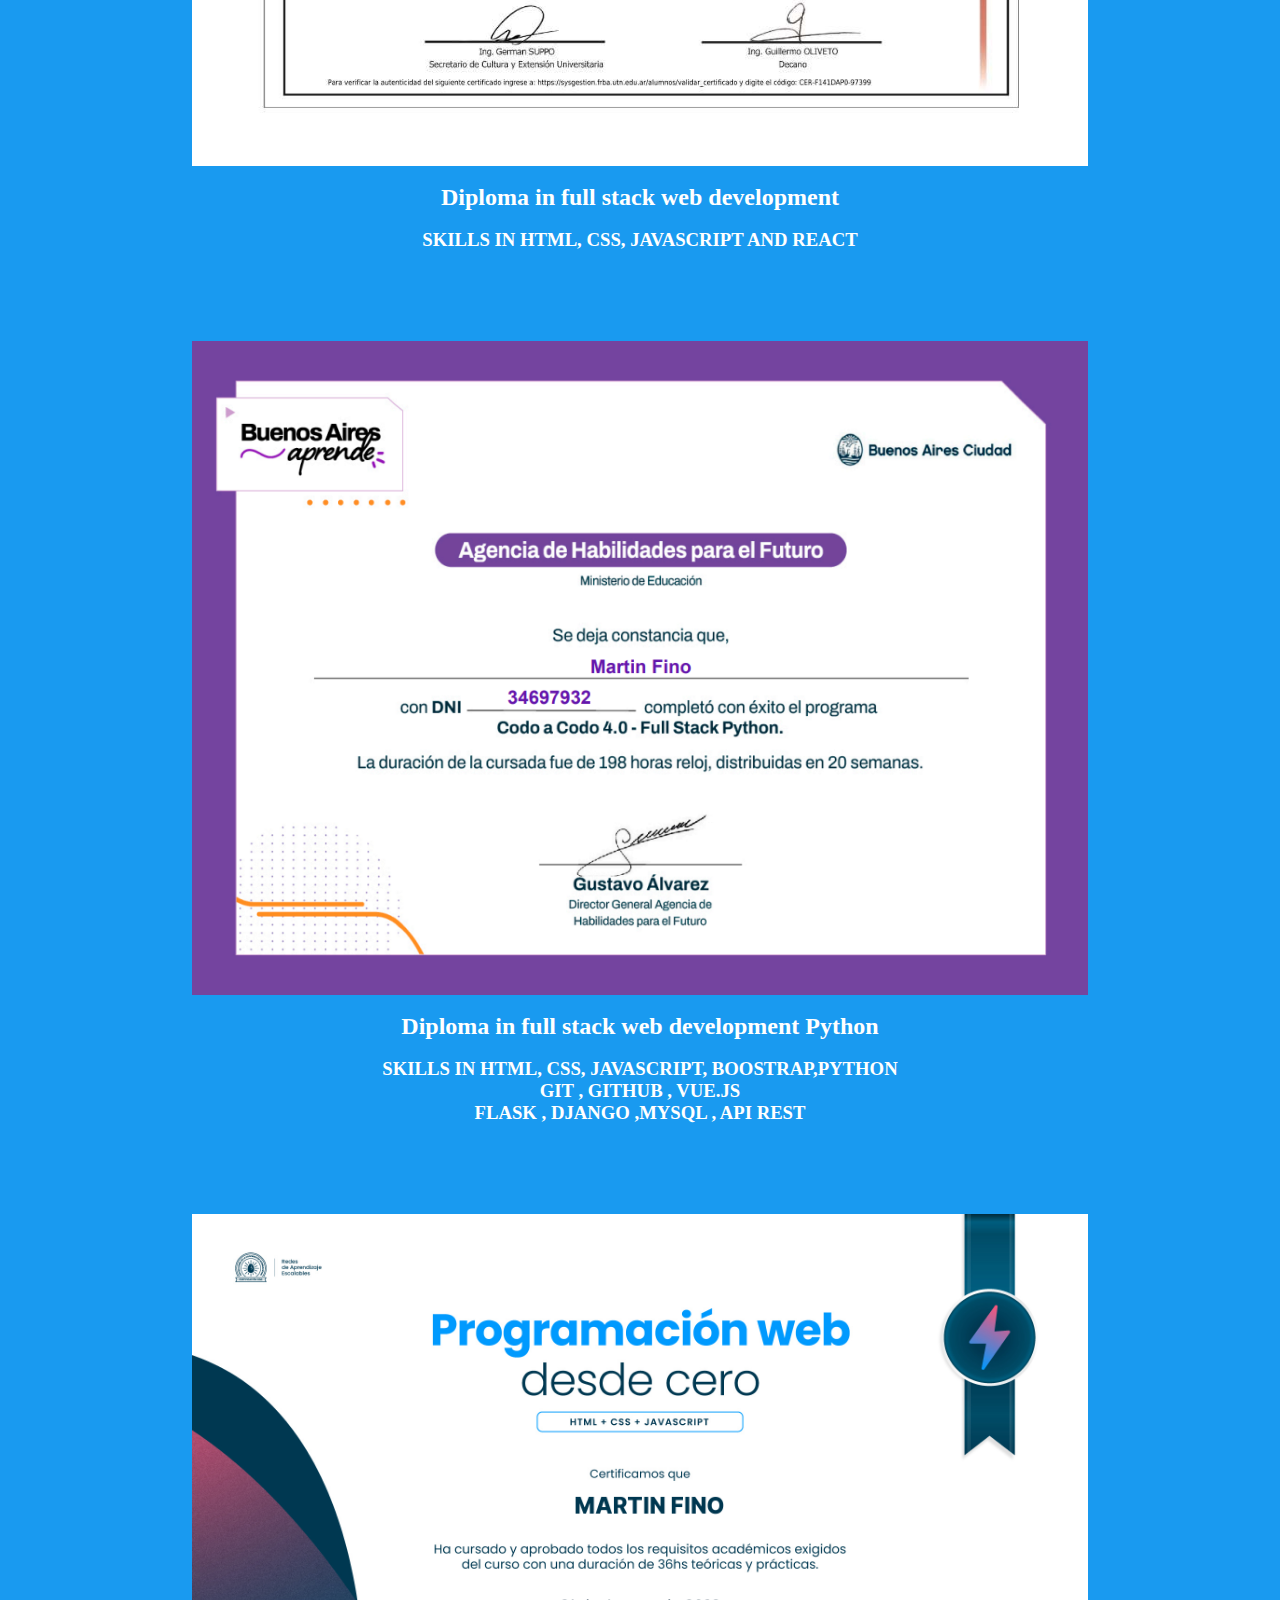
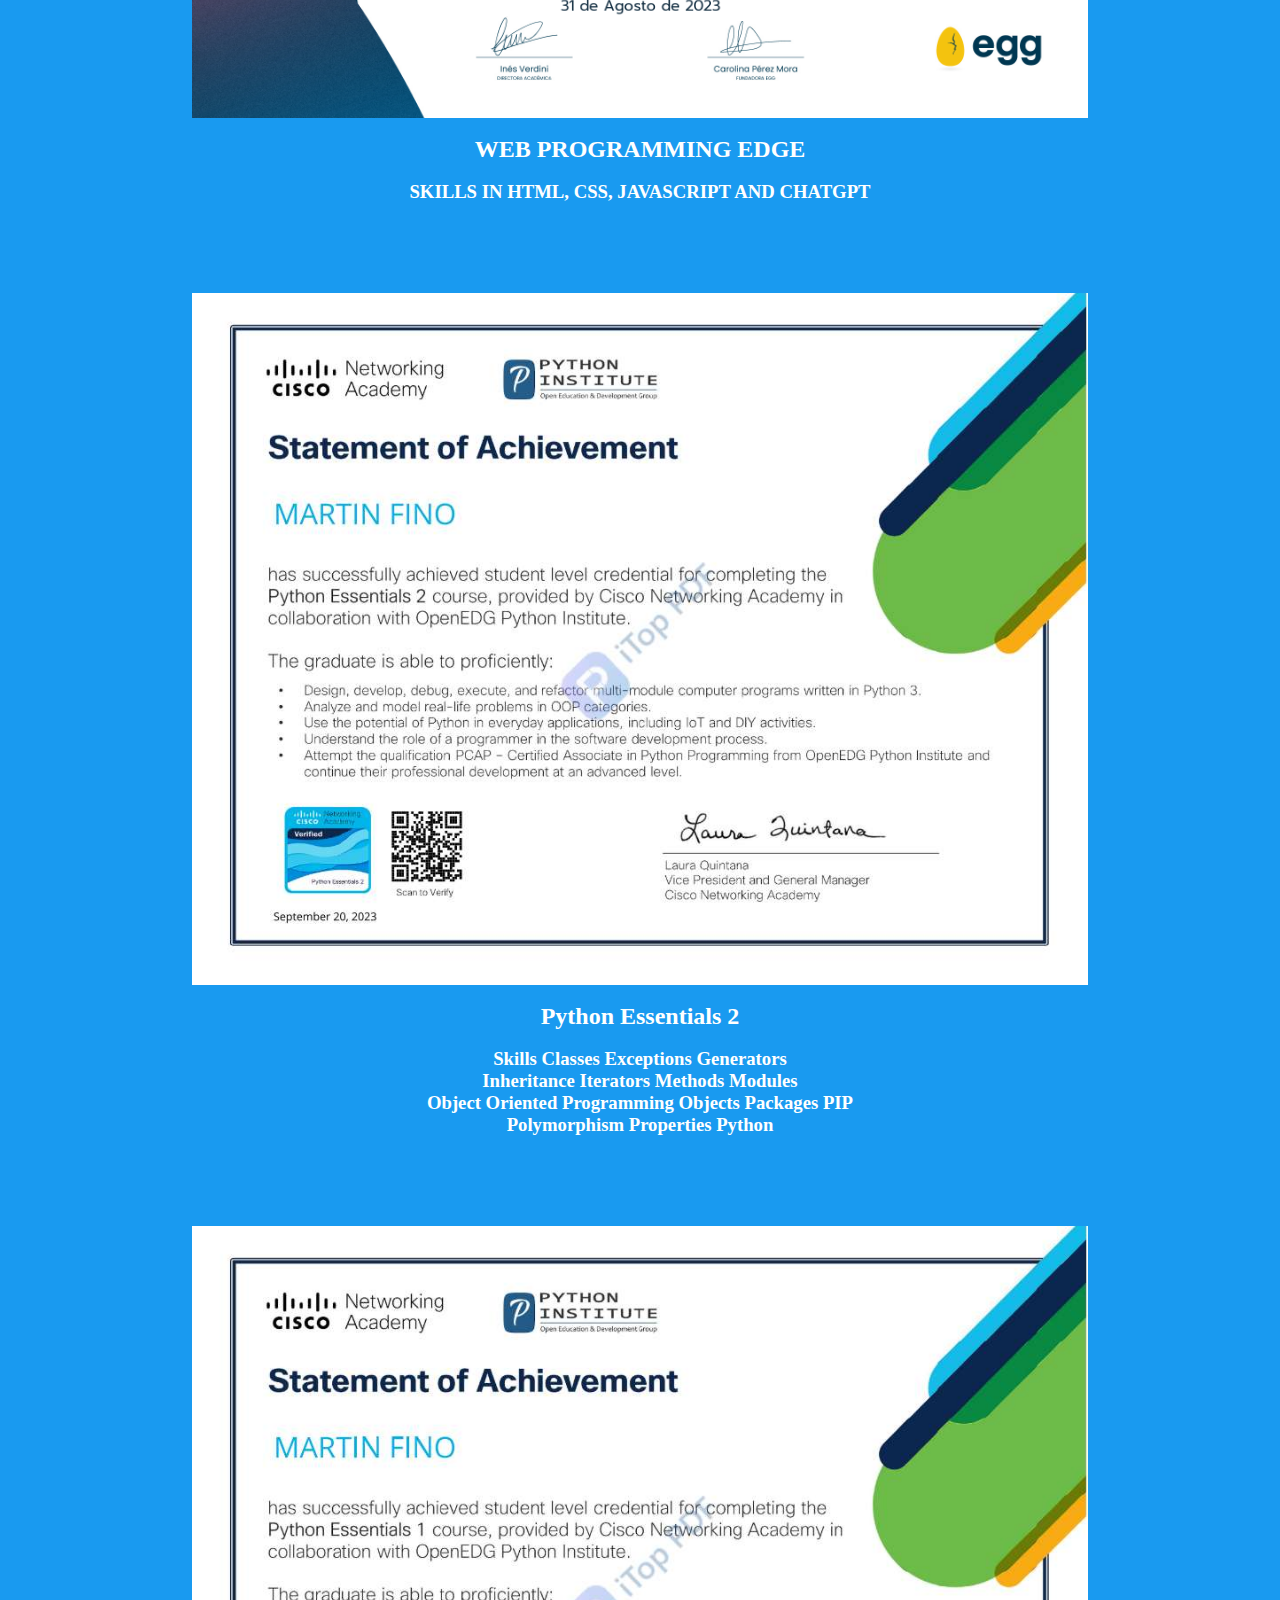
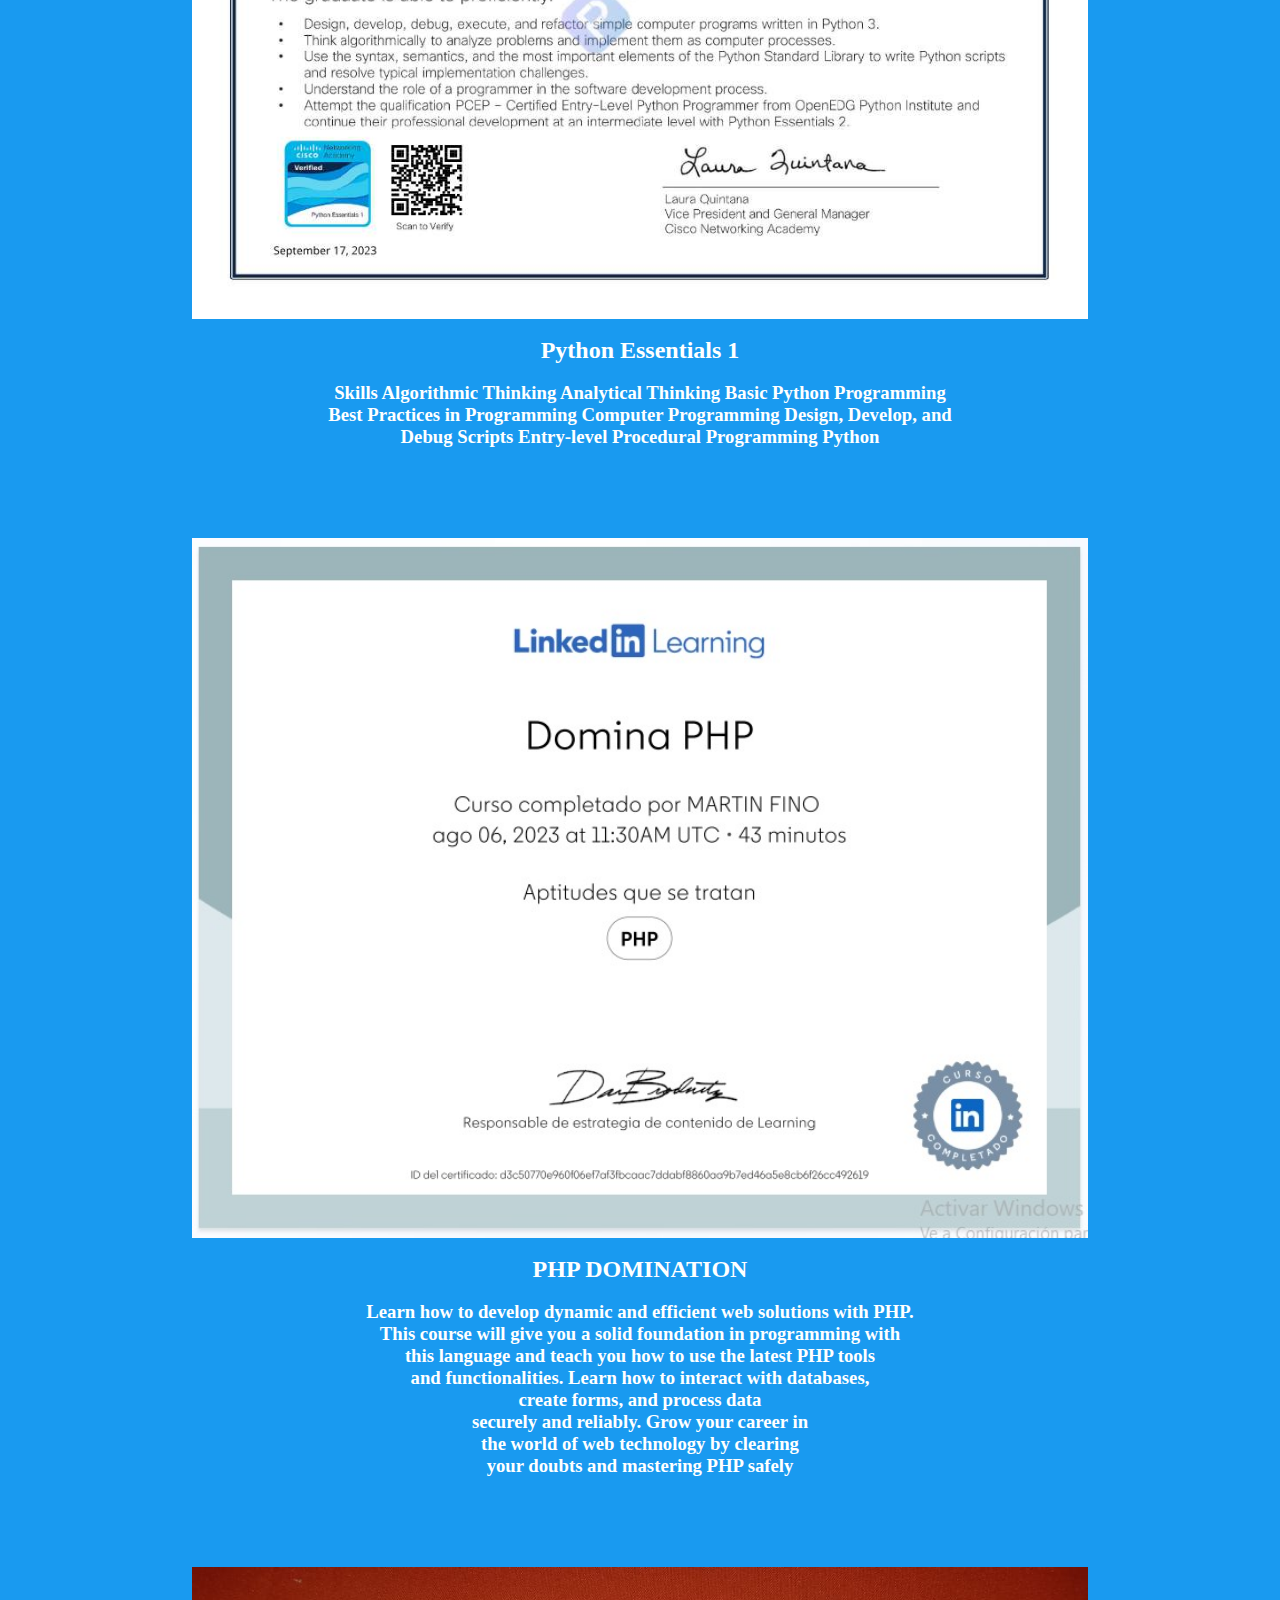
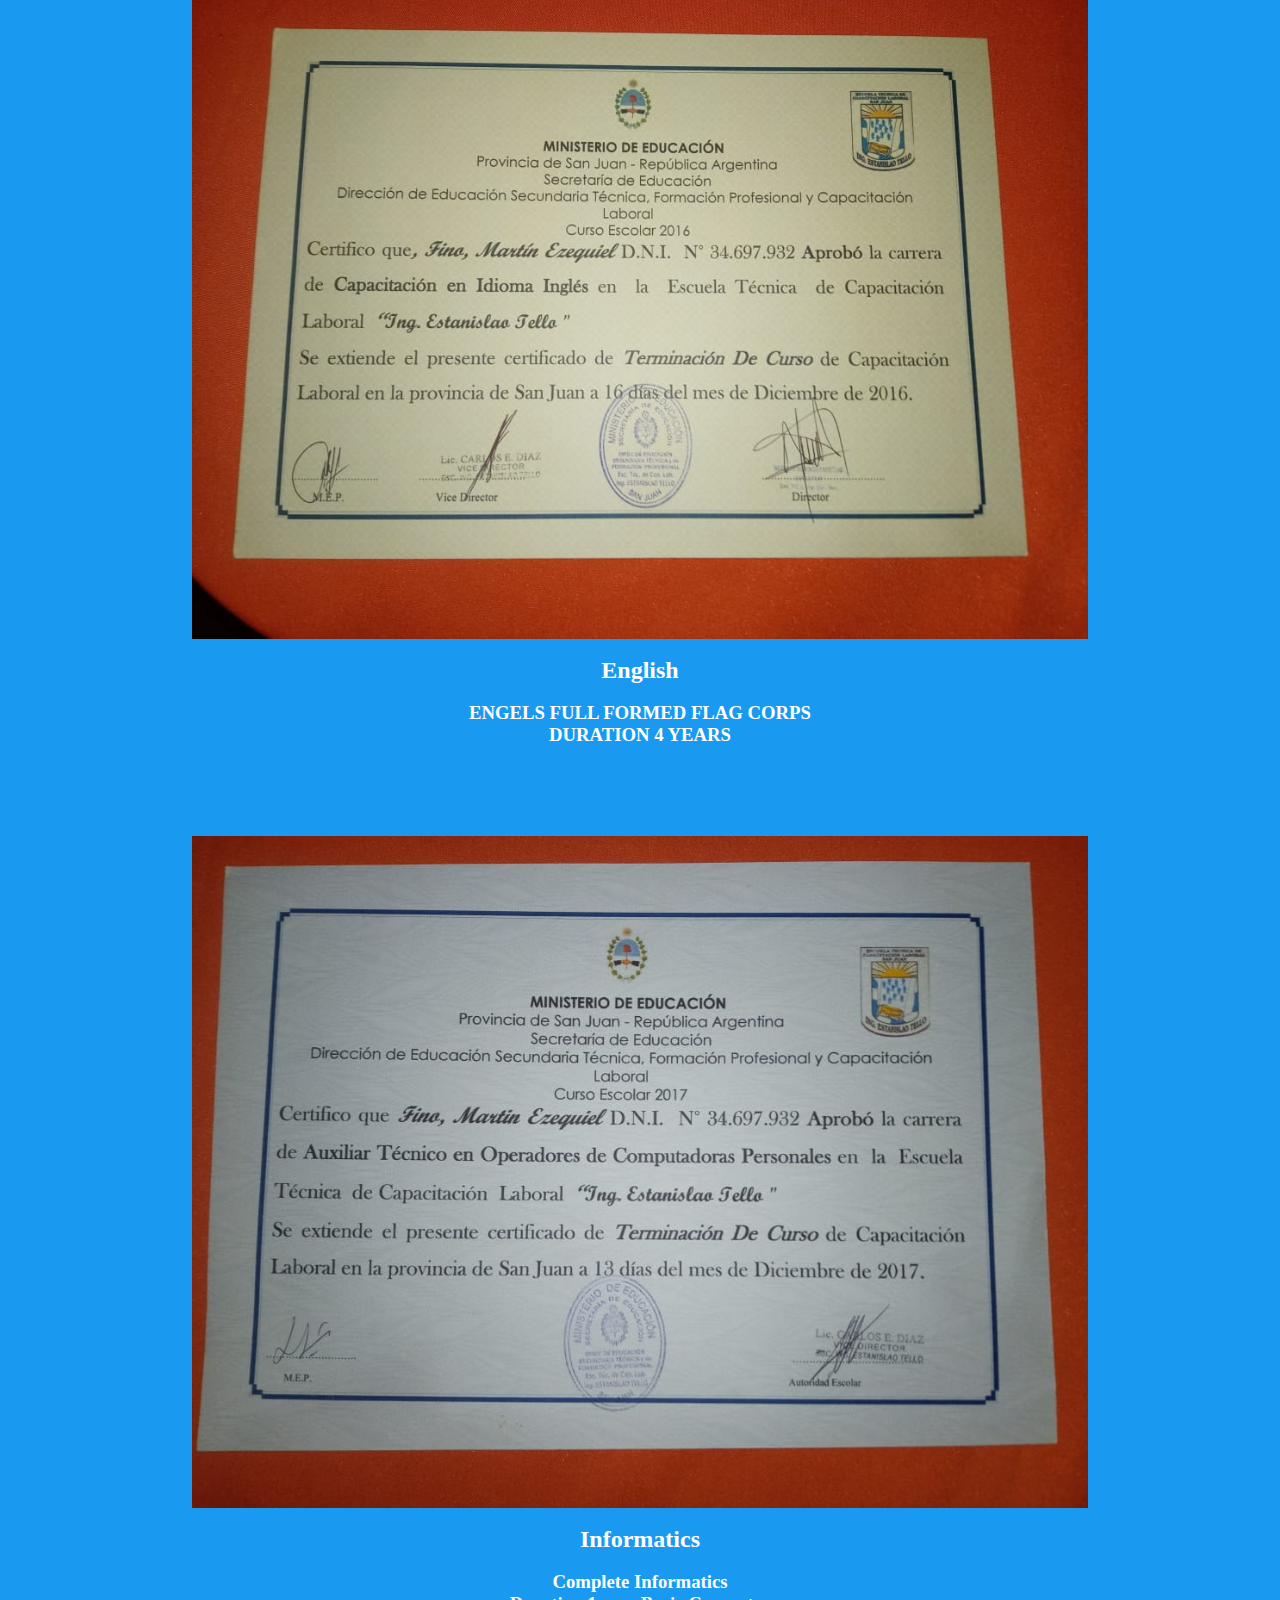
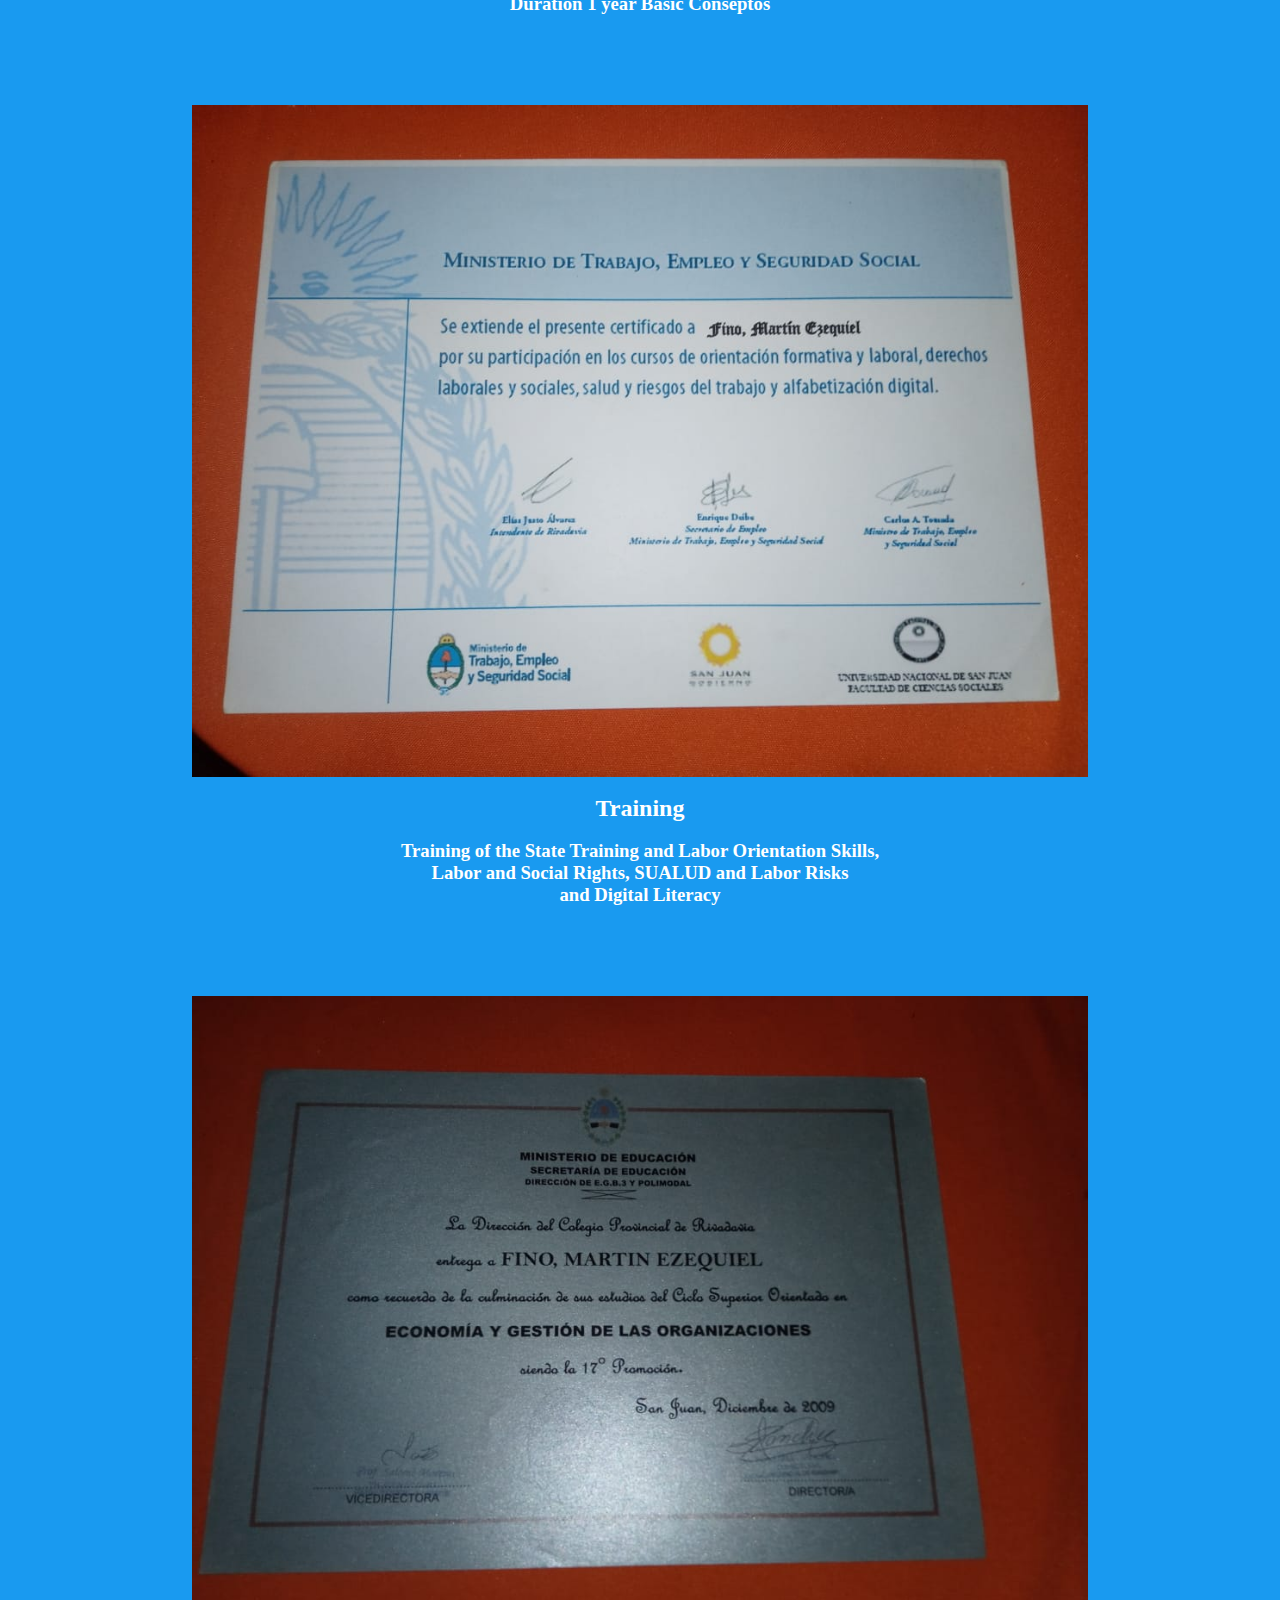
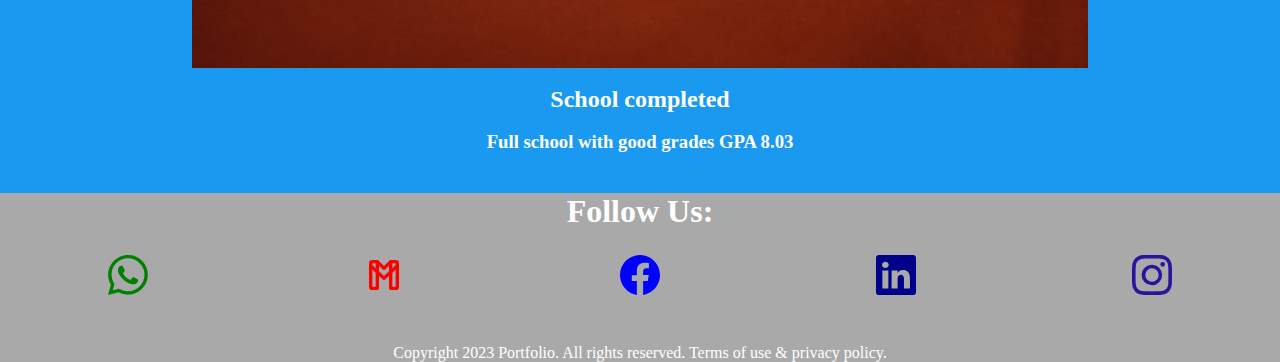
==== commit 538d1ddb: "python" ====
--- a/PAGE/KNOWLEDE.HTML
+++ b/PAGE/KNOWLEDE.HTML
@@ -58,6 +58,13 @@
                 <h3>SKILLS IN HTML, CSS, JAVASCRIPT AND REACT</h3>
             </div>
             <div class="card">
+                <img src="../IMAGENES/estudios/Pantallazo 29-08-2024 18.10.03.png" alt="titulo" class="img">
+                <br>
+                <h2>Diploma in full stack web development Python</h2>
+                <br>
+                <h3>SKILLS IN HTML, CSS, JAVASCRIPT, BOOSTRAP,PYTHON <br>GIT , GITHUB , VUE.JS<br>FLASK , DJANGO ,MYSQL , API REST <br>
+            </div>
+            <div class="card">
                 <img src="../IMAGENES/estudios/Programación Web desde Cero.jpeg" alt="titulo" class="img">
                 <br>
                 <h2>WEB PROGRAMMING EDGE</h2>
@@ -146,16 +153,20 @@
             <div>
                 <nav>
                     <a href="https://chat.whatsapp.com/LFIH859lJWk7SnkrAvkCuC" target="_blank" class="whatsapp">
-                        <svg xmlns="http://www.w3.org/2000/svg" width="40" height="40" fill="currentColor" class="bi bi-whatsapp" viewBox="0 0 16 16">
-                            <path d="M13.601 2.326A7.854 7.854 0 0 0 7.994 0C3.627 0 .068 3.558.064 7.926c0 1.399.366 2.76 1.057 3.965L0 16l4.204-1.102a7.933 7.933 0 0 0 3.79.965h.004c4.368 0 7.926-3.558 7.93-7.93A7.898 7.898 0 0 0 13.6 2.326zM7.994 14.521a6.573 6.573 0 0 1-3.356-.92l-.24-.144-2.494.654.666-2.433-.156-.251a6.56 6.56 0 0 1-1.007-3.505c0-3.626 2.957-6.584 6.591-6.584a6.56 6.56 0 0 1 4.66 1.931 6.557 6.557 0 0 1 1.928 4.66c-.004 3.639-2.961 6.592-6.592 6.592zm3.615-4.934c-.197-.099-1.17-.578-1.353-.646-.182-.065-.315-.099-.445.099-.133.197-.513.646-.627.775-.114.133-.232.148-.43.05-.197-.1-.836-.308-1.592-.985-.59-.525-.985-1.175-1.103-1.372-.114-.198-.011-.304.088-.403.087-.088.197-.232.296-.346.1-.114.133-.198.198-.33.065-.134.034-.248-.015-.347-.05-.099-.445-1.076-.612-1.47-.16-.389-.323-.335-.445-.34-.114-.007-.247-.007-.38-.007a.729.729 0 0 0-.529.247c-.182.198-.691.677-.691 1.654 0 .977.71 1.916.81 2.049.098.133 1.394 2.132 3.383 2.992.47.205.84.326 1.129.418.475.152.904.129 1.246.08.38-.058 1.171-.48 1.338-.943.164-.464.164-.86.114-.943-.049-.084-.182-.133-.38-.232z"/>
-                        </svg>
-                    </a>
-                </nav>
-            </div>
-            <div>
-                <nav>
-                    <a href="https://www.gmail.com/" target="_blank" class="gmail">
-                        <svg xmlns="http://www.w3.org/2000/svg" class="icon icon-tabler icon-tabler-brand-gmail" width="40" height="40" viewBox="0 0 24 24" stroke-width="2" stroke="currentColor" fill="none" stroke-linecap="round" stroke-linejoin="round">
+                        <svg xmlns="http://www.w3.org/2000/svg" width="40" height="40" fill="currentColor"
+                            class="bi bi-whatsapp" viewBox="0 0 16 16">
+                            <path
+                                d="M13.601 2.326A7.854 7.854 0 0 0 7.994 0C3.627 0 .068 3.558.064 7.926c0 1.399.366 2.76 1.057 3.965L0 16l4.204-1.102a7.933 7.933 0 0 0 3.79.965h.004c4.368 0 7.926-3.558 7.93-7.93A7.898 7.898 0 0 0 13.6 2.326zM7.994 14.521a6.573 6.573 0 0 1-3.356-.92l-.24-.144-2.494.654.666-2.433-.156-.251a6.56 6.56 0 0 1-1.007-3.505c0-3.626 2.957-6.584 6.591-6.584a6.56 6.56 0 0 1 4.66 1.931 6.557 6.557 0 0 1 1.928 4.66c-.004 3.639-2.961 6.592-6.592 6.592zm3.615-4.934c-.197-.099-1.17-.578-1.353-.646-.182-.065-.315-.099-.445.099-.133.197-.513.646-.627.775-.114.133-.232.148-.43.05-.197-.1-.836-.308-1.592-.985-.59-.525-.985-1.175-1.103-1.372-.114-.198-.011-.304.088-.403.087-.088.197-.232.296-.346.1-.114.133-.198.198-.33.065-.134.034-.248-.015-.347-.05-.099-.445-1.076-.612-1.47-.16-.389-.323-.335-.445-.34-.114-.007-.247-.007-.38-.007a.729.729 0 0 0-.529.247c-.182.198-.691.677-.691 1.654 0 .977.71 1.916.81 2.049.098.133 1.394 2.132 3.383 2.992.47.205.84.326 1.129.418.475.152.904.129 1.246.08.38-.058 1.171-.48 1.338-.943.164-.464.164-.86.114-.943-.049-.084-.182-.133-.38-.232z" />
+                        </svg>
+                    </a>
+                </nav>
+            </div>
+            <div>
+                <nav>
+                    <a href="mailto:tincho8919@gmail.com" target="_blank" class="gmail">
+                        <svg xmlns="http://www.w3.org/2000/svg" class="icon icon-tabler icon-tabler-brand-gmail"
+                            width="40" height="40" viewBox="0 0 24 24" stroke-width="2" stroke="currentColor"
+                            fill="none" stroke-linecap="round" stroke-linejoin="round">
                             <path stroke="none" d="M0 0h24v24H0z" fill="none"></path>
                             <path d="M16 20h3a1 1 0 0 0 1 -1v-14a1 1 0 0 0 -1 -1h-3v16z"></path>
                             <path d="M5 20h3v-16h-3a1 1 0 0 0 -1 1v14a1 1 0 0 0 1 1z"></path>
@@ -167,27 +178,35 @@
             </div>
             <div>
                 <nav>
-                    <a href="https://www.facebook.com/profile.php?id=100082192417567&mibextid=2JQ9oc" target="_blank" class="facebook">
-                        <svg xmlns="http://www.w3.org/2000/svg" width="40" height="40" fill="currentColor" class="bi bi-facebook" viewBox="0 0 16 16">
-                            <path d="M16 8.049c0-4.446-3.582-8.05-8-8.05C3.58 0-.002 3.603-.002 8.05c0 4.017 2.926 7.347 6.75 7.951v-5.625h-2.03V8.05H6.75V6.275c0-2.017 1.195-3.131 3.022-3.131.876 0 1.791.157 1.791.157v1.98h-1.009c-.993 0-1.303.621-1.303 1.258v1.51h2.218l-.354 2.326H9.25V16c3.824-.604 6.75-3.934 6.75-7.951z"/>
-                        </svg>
-                    </a>
-                </nav>
-            </div>
-            <div>
-                <nav>
-                    <a href="https://www.linkedin.com/in/martin-fino-966a54286" target="_blank" class="linkedin">
-                        <svg xmlns="http://www.w3.org/2000/svg" width="40" height="40" fill="currentColor" class="bi bi-linkedin" viewBox="0 0 16 16">
-                            <path d="M0 1.146C0 .513.526 0 1.175 0h13.65C15.474 0 16 .513 16 1.146v13.708c0 .633-.526 1.146-1.175 1.146H1.175C.526 16 0 15.487 0 14.854V1.146zm4.943 12.248V6.169H2.542v7.225h2.401zm-1.2-8.212c.837 0 1.358-.554 1.358-1.248-.015-.709-.52-1.248-1.342-1.248-.822 0-1.359.54-1.359 1.248 0 .694.521 1.248 1.327 1.248h.016zm4.908 8.212V9.359c0-.216.016-.432.08-.586.173-.431.568-.878 1.232-.878.869 0 1.216.662 1.216 1.634v3.865h2.401V9.25c0-2.22-1.184-3.252-2.764-3.252-1.274 0-1.845.7-2.165 1.193v.025h-.016a5.54 5.54 0 0 1 .016-.025V6.169h-2.4c.03.678 0 7.225 0 7.225h2.4z"/>
-                        </svg>
-                    </a>
-                </nav>
-            </div>
-            <div>
-                <nav>
-                    <a href="https://www.instagram.com/invites/contact/?i=o2qg4no1tssk&utm_content=rd54gb5" target="_blank" class="instagram">
-                        <svg xmlns="http://www.w3.org/2000/svg" width="40" height="40" fill="currentColor" class="bi bi-instagram" viewBox="0 0 16 16">
-                            <path d="M8 0C5.829 0 5.556.01 4.703.048 3.85.088 3.269.222 2.76.42a3.917 3.917 0 0 0-1.417.923A3.927 3.927 0 0 0 .42 2.76C.222 3.268.087 3.85.048 4.7.01 5.555 0 5.827 0 8.001c0 2.172.01 2.444.048 3.297.04.852.174 1.433.372 1.942.205.526.478.972.923 1.417.444.445.89.719 1.416.923.51.198 1.09.333 1.942.372C5.555 15.99 5.827 16 8 16s2.444-.01 3.298-.048c.851-.04 1.434-.174 1.943-.372a3.916 3.916 0 0 0 1.416-.923c.445-.445.718-.891.923-1.417.197-.509.332-1.09.372-1.942C15.99 10.445 16 10.173 16 8s-.01-2.445-.048-3.299c-.04-.851-.175-1.433-.372-1.941a3.926 3.926 0 0 0-.923-1.417A3.911 3.911 0 0 0 13.24.42c-.51-.198-1.092-.333-1.943-.372C10.443.01 10.172 0 7.998 0h.003zm-.717 1.442h.718c2.136 0 2.389.007 3.232.046.78.035 1.204.166 1.486.275.373.145.64.319.92.599.28.28.453.546.598.92.11.281.24.705.275 1.485.039.843.047 1.096.047 3.231s-.008 2.389-.047 3.232c-.035.78-.166 1.203-.275 1.485a2.47 2.47 0 0 1-.599.919c-.28.28-.546.453-.92.598-.28.11-.704.24-1.485.276-.843.038-1.096.047-3.232.047s-2.39-.009-3.233-.047c-.78-.036-1.203-.166-1.485-.276a2.478 2.478 0 0 1-.92-.598 2.48 2.48 0 0 1-.6-.92c-.109-.281-.24-.705-.275-1.485-.038-.843-.046-1.096-.046-3.233 0-2.136.008-2.388.046-3.231.036-.78.166-1.204.276-1.486.145-.373.319-.64.599-.92.28-.28.546-.453.92-.598.282-.11.705-.24 1.485-.276.738-.034 1.024-.044 2.515-.045v.002zm4.988 1.328a.96.96 0 1 0 0 1.92.96.96 0 0 0 0-1.92zm-4.27 1.122a4.109 4.109 0 1 0 0 8.217 4.109 4.109 0 0 0 0-8.217zm0 1.441a2.667 2.667 0 1 1 0 5.334 2.667 2.667 0 0 1 0-5.334z"/>
+                    <a href="https://www.facebook.com/profile.php?id=100082192417567&mibextid=2JQ9oc" target="_blank"
+                        class="facebook">
+                        <svg xmlns="http://www.w3.org/2000/svg" width="40" height="40" fill="currentColor"
+                            class="bi bi-facebook" viewBox="0 0 16 16">
+                            <path
+                                d="M16 8.049c0-4.446-3.582-8.05-8-8.05C3.58 0-.002 3.603-.002 8.05c0 4.017 2.926 7.347 6.75 7.951v-5.625h-2.03V8.05H6.75V6.275c0-2.017 1.195-3.131 3.022-3.131.876 0 1.791.157 1.791.157v1.98h-1.009c-.993 0-1.303.621-1.303 1.258v1.51h2.218l-.354 2.326H9.25V16c3.824-.604 6.75-3.934 6.75-7.951z" />
+                        </svg>
+                    </a>
+                </nav>
+            </div>
+            <div>
+                <nav>
+                    <a href="https://www.linkedin.com/in/martin-fino-966a54286/" target="_blank" class="linkedin">
+                        <svg xmlns="http://www.w3.org/2000/svg" width="40" height="40" fill="currentColor"
+                            class="bi bi-linkedin" viewBox="0 0 16 16">
+                            <path
+                                d="M0 1.146C0 .513.526 0 1.175 0h13.65C15.474 0 16 .513 16 1.146v13.708c0 .633-.526 1.146-1.175 1.146H1.175C.526 16 0 15.487 0 14.854V1.146zm4.943 12.248V6.169H2.542v7.225h2.401zm-1.2-8.212c.837 0 1.358-.554 1.358-1.248-.015-.709-.52-1.248-1.342-1.248-.822 0-1.359.54-1.359 1.248 0 .694.521 1.248 1.327 1.248h.016zm4.908 8.212V9.359c0-.216.016-.432.08-.586.173-.431.568-.878 1.232-.878.869 0 1.216.662 1.216 1.634v3.865h2.401V9.25c0-2.22-1.184-3.252-2.764-3.252-1.274 0-1.845.7-2.165 1.193v.025h-.016a5.54 5.54 0 0 1 .016-.025V6.169h-2.4c.03.678 0 7.225 0 7.225h2.4z" />
+                        </svg>
+                    </a>
+                </nav>
+            </div>
+            <div>
+                <nav>
+                    <a href="https://www.instagram.com/invites/contact/?i=o2qg4no1tssk&utm_content=rd54gb5"
+                        target="_blank" class="instagram">
+                        <svg xmlns="http://www.w3.org/2000/svg" width="40" height="40" fill="currentColor"
+                            class="bi bi-instagram" viewBox="0 0 16 16">
+                            <path
+                                d="M8 0C5.829 0 5.556.01 4.703.048 3.85.088 3.269.222 2.76.42a3.917 3.917 0 0 0-1.417.923A3.927 3.927 0 0 0 .42 2.76C.222 3.268.087 3.85.048 4.7.01 5.555 0 5.827 0 8.001c0 2.172.01 2.444.048 3.297.04.852.174 1.433.372 1.942.205.526.478.972.923 1.417.444.445.89.719 1.416.923.51.198 1.09.333 1.942.372C5.555 15.99 5.827 16 8 16s2.444-.01 3.298-.048c.851-.04 1.434-.174 1.943-.372a3.916 3.916 0 0 0 1.416-.923c.445-.445.718-.891.923-1.417.197-.509.332-1.09.372-1.942C15.99 10.445 16 10.173 16 8s-.01-2.445-.048-3.299c-.04-.851-.175-1.433-.372-1.941a3.926 3.926 0 0 0-.923-1.417A3.911 3.911 0 0 0 13.24.42c-.51-.198-1.092-.333-1.943-.372C10.443.01 10.172 0 7.998 0h.003zm-.717 1.442h.718c2.136 0 2.389.007 3.232.046.78.035 1.204.166 1.486.275.373.145.64.319.92.599.28.28.453.546.598.92.11.281.24.705.275 1.485.039.843.047 1.096.047 3.231s-.008 2.389-.047 3.232c-.035.78-.166 1.203-.275 1.485a2.47 2.47 0 0 1-.599.919c-.28.28-.546.453-.92.598-.28.11-.704.24-1.485.276-.843.038-1.096.047-3.232.047s-2.39-.009-3.233-.047c-.78-.036-1.203-.166-1.485-.276a2.478 2.478 0 0 1-.92-.598 2.48 2.48 0 0 1-.6-.92c-.109-.281-.24-.705-.275-1.485-.038-.843-.046-1.096-.046-3.233 0-2.136.008-2.388.046-3.231.036-.78.166-1.204.276-1.486.145-.373.319-.64.599-.92.28-.28.546-.453.92-.598.282-.11.705-.24 1.485-.276.738-.034 1.024-.044 2.515-.045v.002zm4.988 1.328a.96.96 0 1 0 0 1.92.96.96 0 0 0 0-1.92zm-4.27 1.122a4.109 4.109 0 1 0 0 8.217 4.109 4.109 0 0 0 0-8.217zm0 1.441a2.667 2.667 0 1 1 0 5.334 2.667 2.667 0 0 1 0-5.334z" />
                         </svg>
                     </a>
                 </nav>
@@ -196,7 +215,7 @@
         <p class="copy">
             Copyright 2023 Portfolio. All rights reserved. Terms of use & privacy policy.
         </p>
-    </footer >
+    </footer>
     <Script src="../JS/KNOWLEDGE.JS"></Script>
 </body>
 </html>